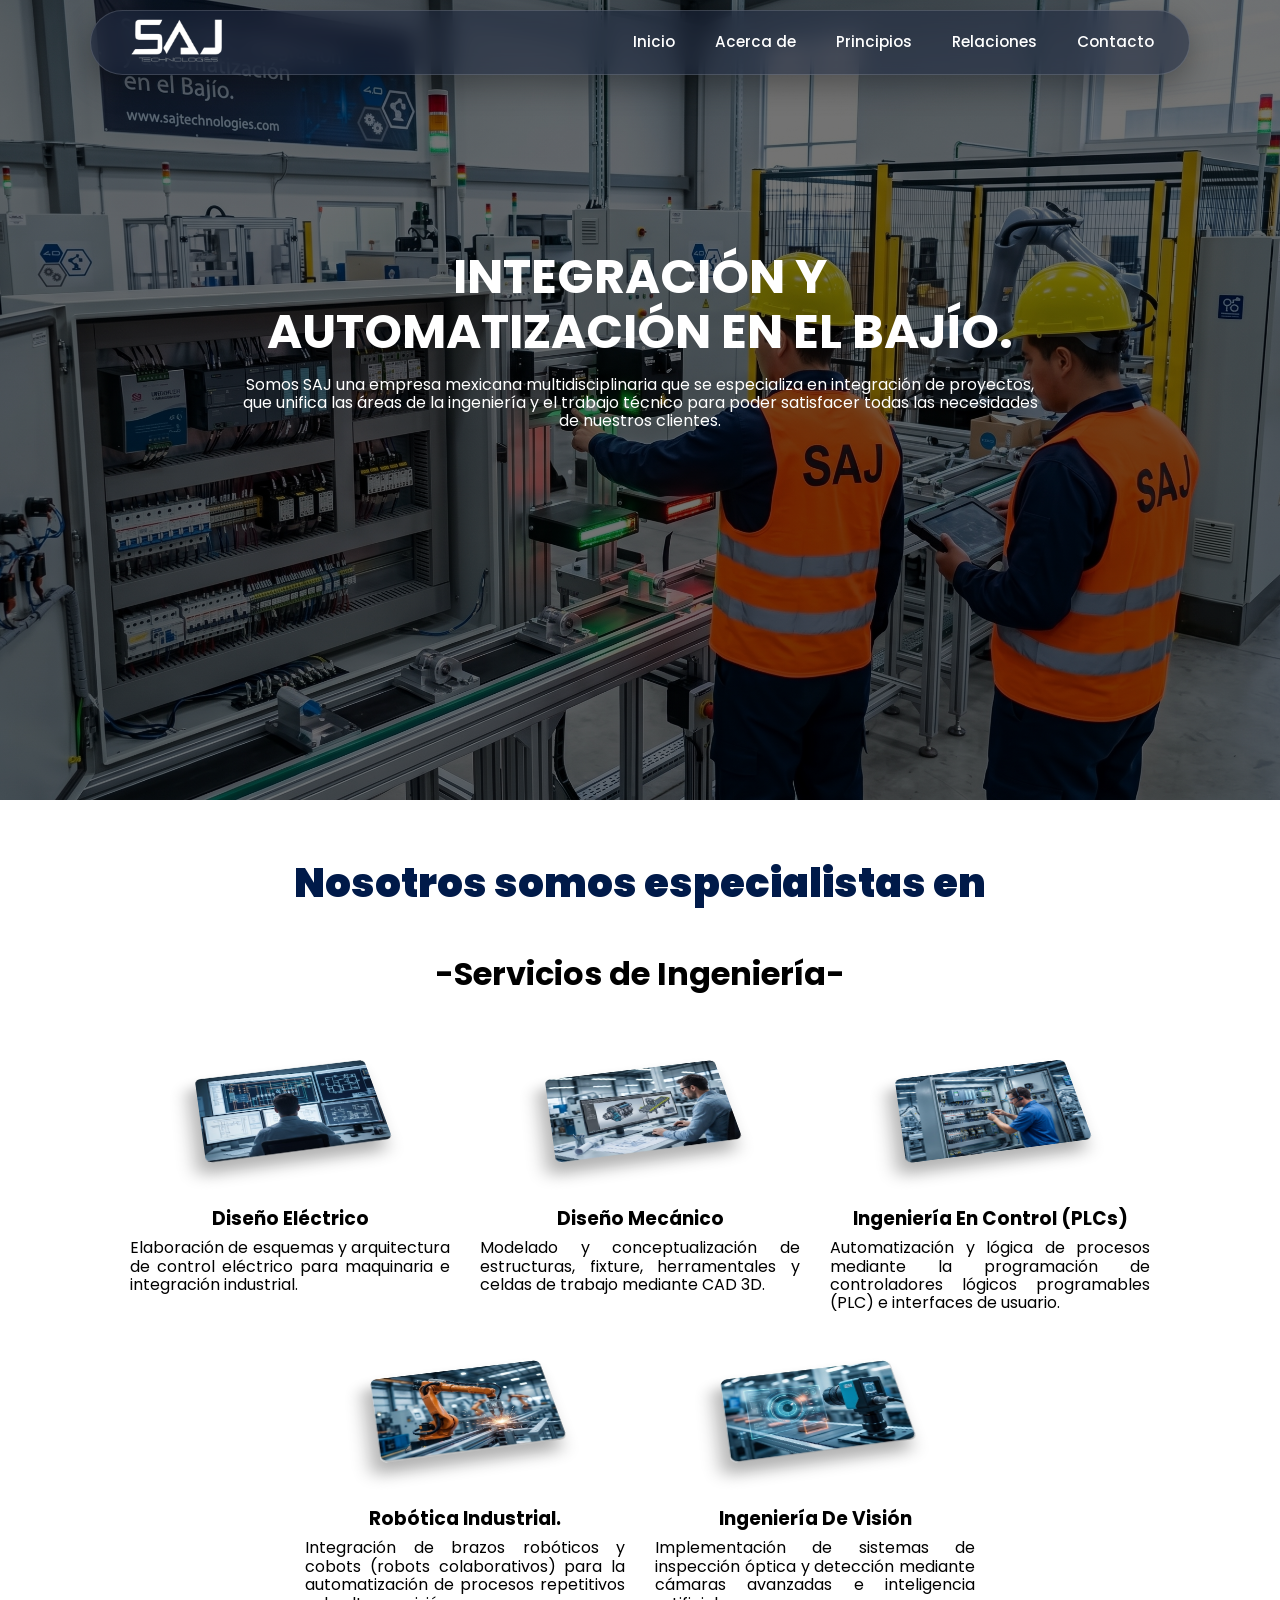
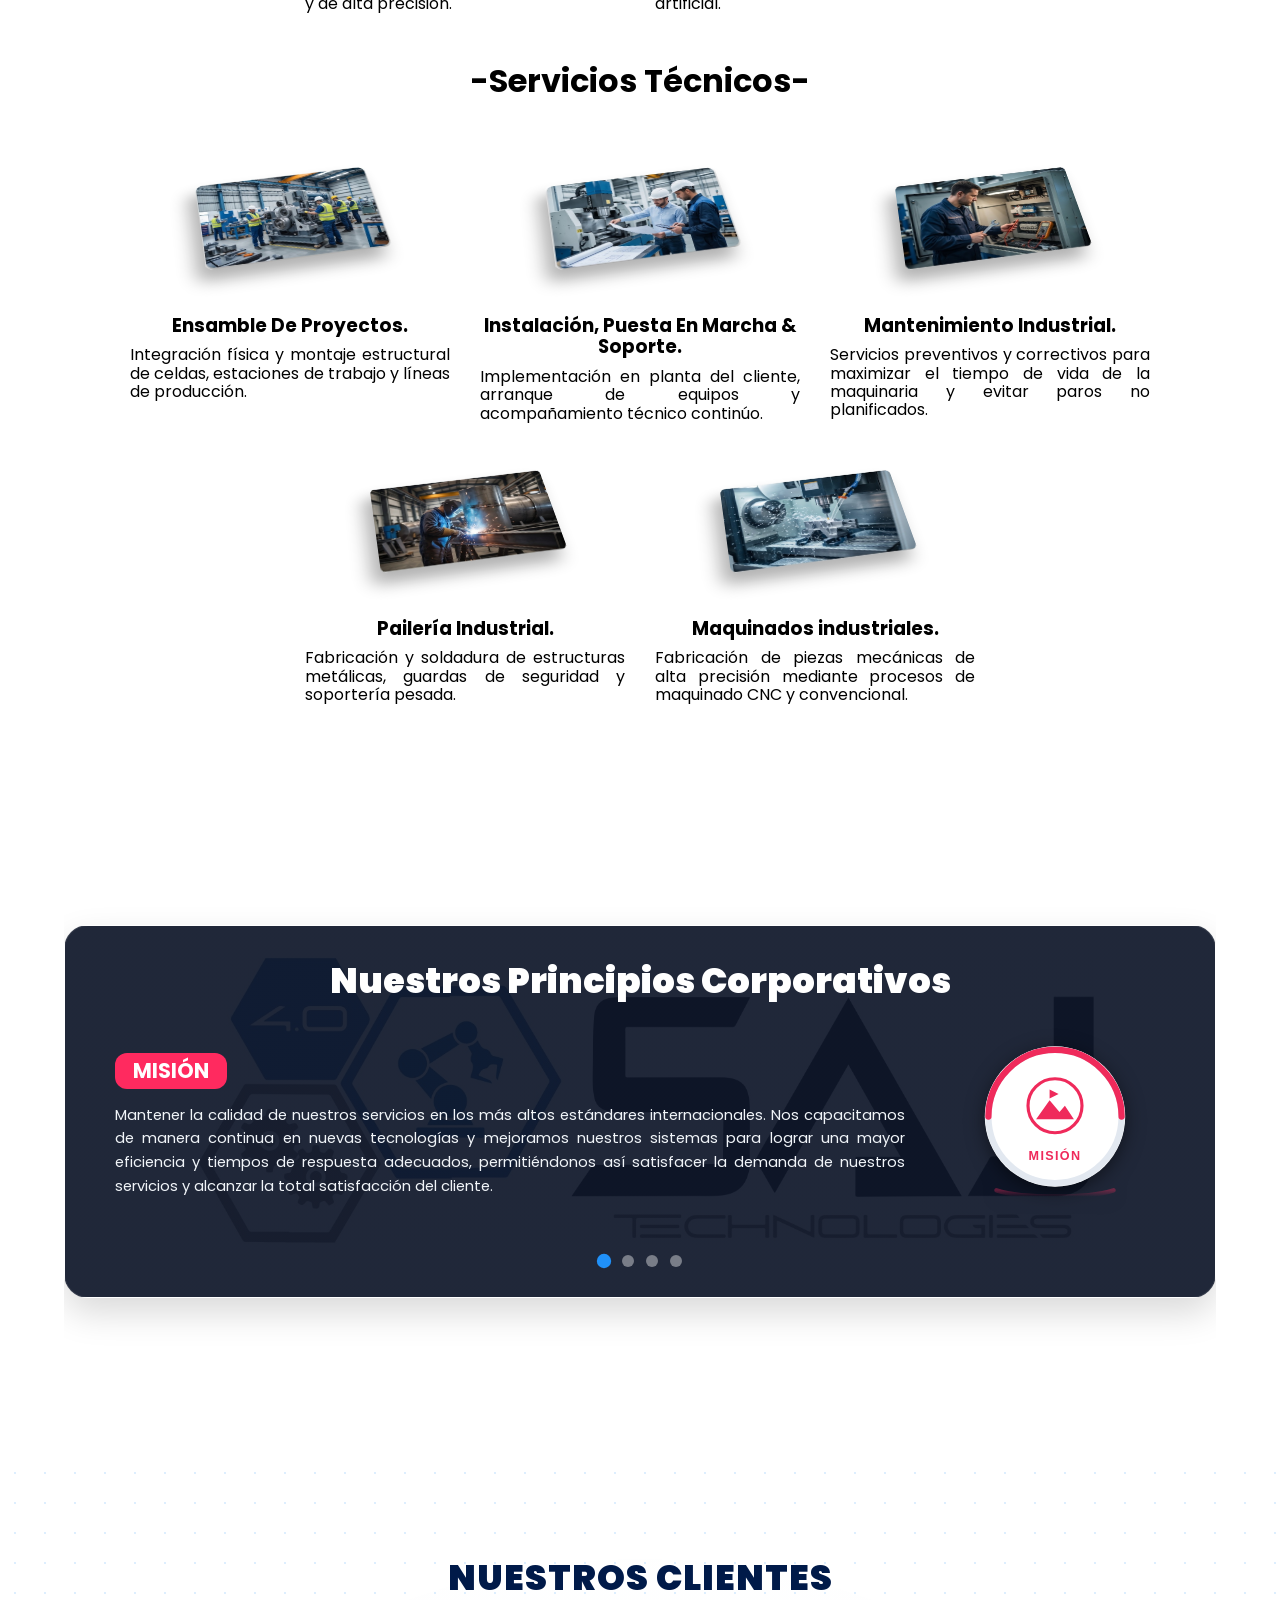
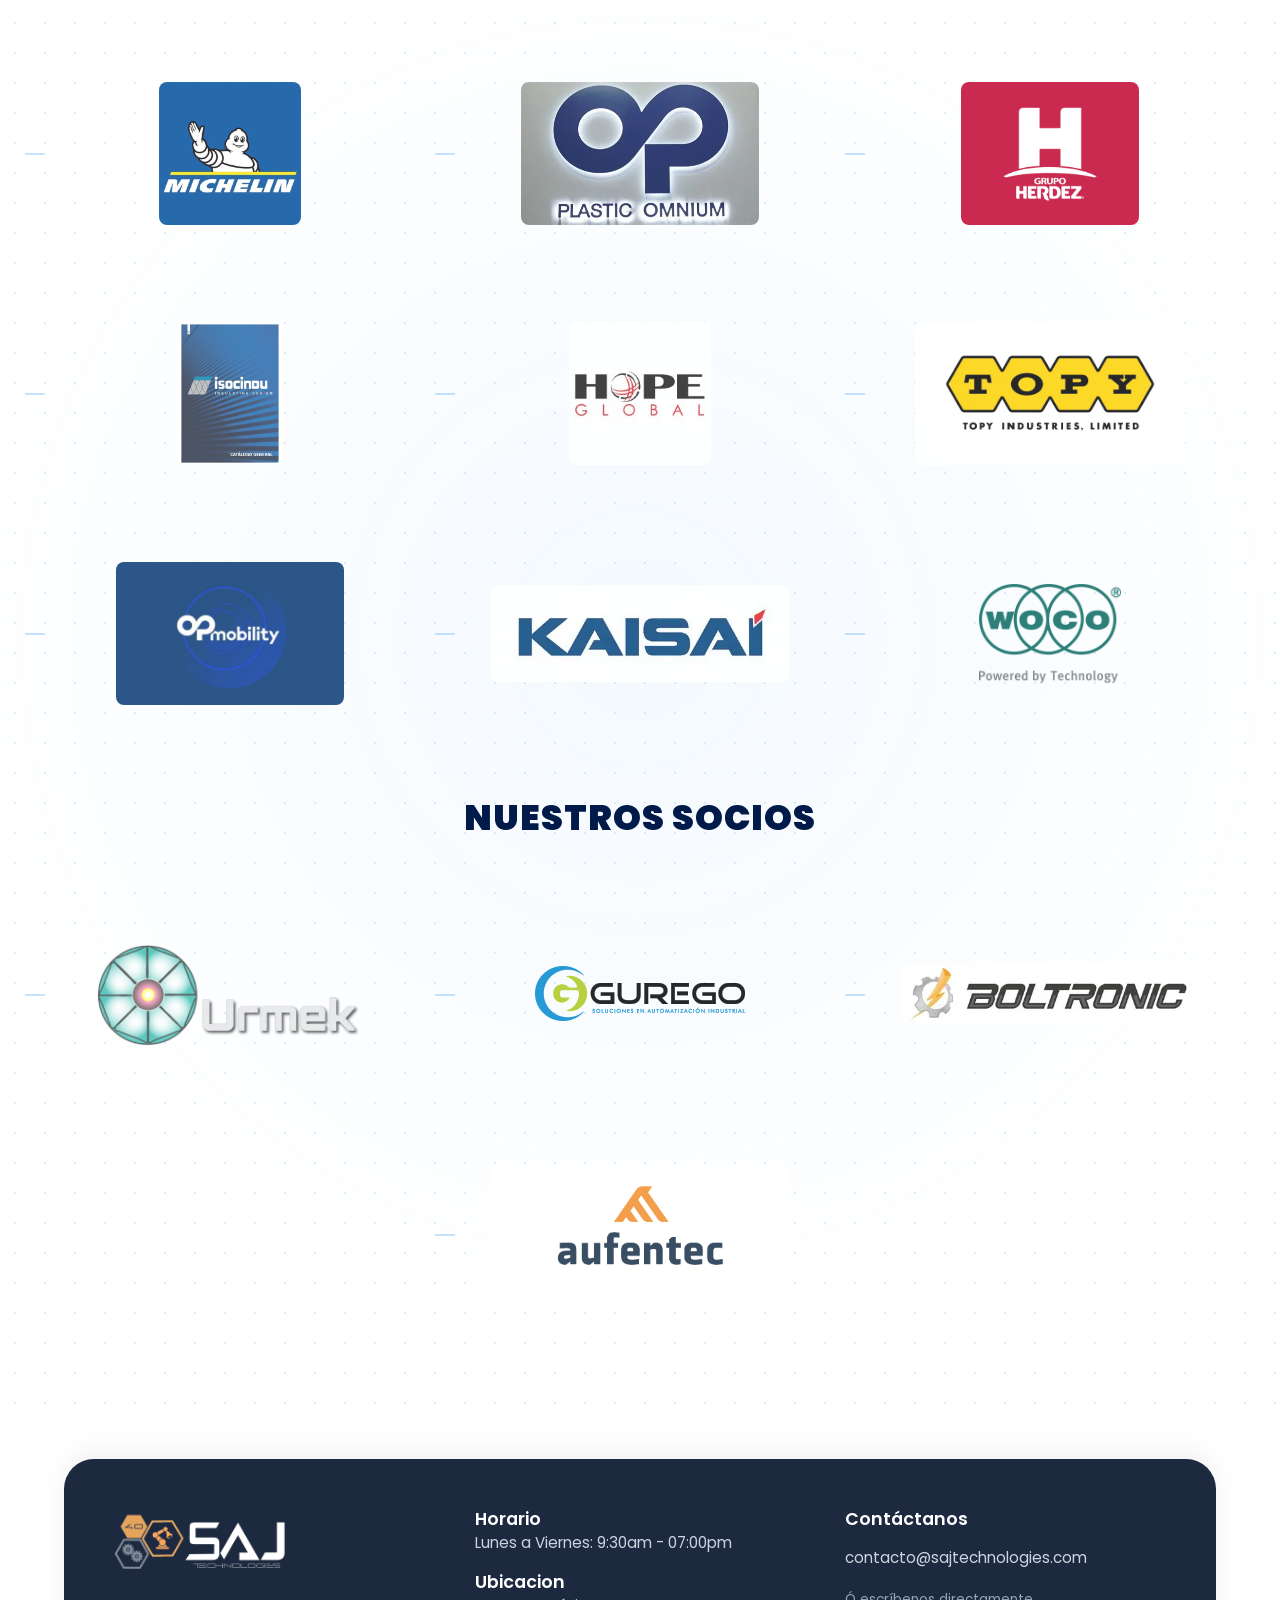
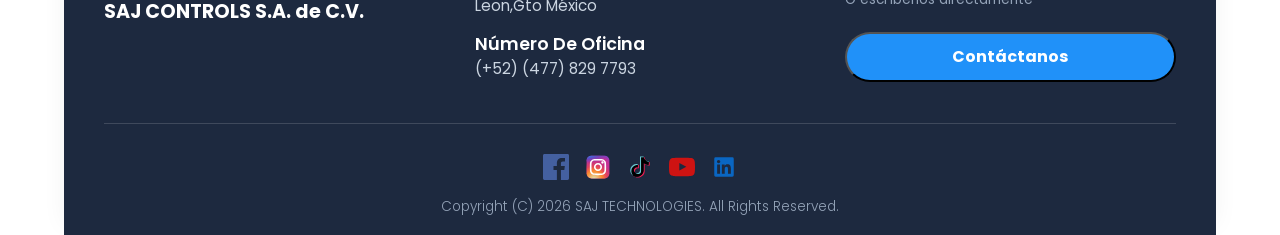
==== index.html @ a42c5384 "page version 1.0 In here is the first version of the new page web" ====
<!DOCTYPE html>
<html lang="en">

<head>
    <!-- Instanciamos el nombre de la pagina y los iconos que apareceran en los navegadores -->
    <meta charset="UTF-8">
    <meta name="viewport" content="width=device-width, initial-scale=1.0">
    <title>SAJ TECHNOLOGIES</title>
    <link rel="icon" href="/IMAGE/favicon.ico" sizes="any">
    <link rel="apple-touch-icon" href="/IMAGE/apple-touch-icon.png">
    <link rel="icon" type="image/png" sizes="192x192" href="/IMAGE/android-chrome-192x192.png">
    <!-- Aqui llamamos a las clases de CSS-->
    <link rel="stylesheet" href="./CSS/normalize.css">
    <link rel="stylesheet" href="./CSS/stilesIndex.css">
    <!--Pondremos el como se vera al  momento de aparecer en la web-->
    <meta  name="theme-color" content="#2091f9">    
    <meta name="title" content="SAJ TECHNOLOGIES">
    <meta name="Somos una empresa mexicana especializada en ingeniería para la integración industrial. Nos enfocamos en diseño, instalación y optimización de sistemas clave, como máquinas de calidad, sistemas de visión, maquinaria de ensamblaje y rastreo en líneas de producción.">
</head>
        
<body>
    <header class="hero" id="principal">
        <!--Aqui pondremos lo que queremos que nos aparezca  en la parte de arriba-->
        <nav class="nav container">
            <div class="nav__logo">
                <img src="./IMAGE/logoSAJ.png" alt="SAJ Technologies" class="nav__logo-img">
            </div>
            <!--Pondremos los links que utilizaremos para movernos en la pagina-->
            <ul class="nav__link nav__link--menu">
                <li class="nav__items">
                    <a href="#principal" class="nav__links">Inicio</a>
                </li>
                <li class="nav__items">
                    <a href="#servicios" class="nav__links">Acerca de</a>
                </li>
                <li class="nav__items">
                    <a href="#Principios" class="nav__links">Principios</a>
                </li>
                <li class="nav__items">
                    <a href="#Relaciones" class="nav__links">Relaciones</a>
                </li>
                <li class="nav__items">
                    <a href="#pie" class="nav__links">Contacto</a>
                </li>
                <!--Pondremos un icon para la parte movil de cerrar-->
                <img src="ICONS/close.svg" alt="cerrar menu" class="nav__close">
            </ul>
            <!--Pondremos un icon para la parte movil para abrir-->
            <div class="nav__menu">
                <img src="ICONS/list.svg" alt="Logo" class="nav__img">
            </div>
        </nav>
        <!-- Lo que tenemos una vez entramos a la pagina -->
        <section class="hero__container container">
            <h1 class="hero__title">Integración y automatización en el Bajío.</h1>
            <p class="hero__paragraph">Somos SAJ una empresa mexicana multidisciplinaria que se especializa en integración de proyectos, que unifica las áreas de la ingeniería y el trabajo técnico para poder satisfacer todas las necesidades de nuestros clientes.</p>
            <!--<a href="#servicios" class="cta">Conocer mas</a>-->
        </section>

    </header>
    
    <main>
        <section class="services container reveal" id="servicios">
            <h2 class="services__title">Nosotros somos especialistas en</h2>

            <h2 class="services__index">-Servicios de Ingeniería-</h2>
            <div class="services__grid">
                <!--Tarjeta numero 1-->
                <article class="services__card" onclick="openServiceModal(1)">
                    <div class="services__img-wrapper">
                        <img src="IMAGE/diseño_electrico.jpg" alt="PLCS" class="services__img">                        
                    </div>
                    <h3 class="services__subtitle">Diseño Eléctrico</h3>
                    <p class="services__paragraph">Elaboración de esquemas y arquitectura de control eléctrico para maquinaria e integración industrial.</p>
                </article>

                <!--Tarjeta numero 2-->
                <article class="services__card" onclick="openServiceModal(2)">
                    <div class="services__img-wrapper">
                        <img src="IMAGE/diseño_mecanico.jpg" alt="PLCS" class="services__img">                        
                    </div>
                    <h3 class="services__subtitle">Diseño Mecánico</h3>
                    <p class="services__paragraph">Modelado y conceptualización de estructuras, fixture, herramentales y celdas de trabajo mediante CAD 3D.</p>
                </article>

                <!--Tarjeta numero 3-->
                <article class="services__card" onclick="openServiceModal(3)">
                    <div class="services__img-wrapper">
                        <img src="IMAGE/plcs.jpg" alt="PLCS" class="services__img">                        
                    </div>
                    <h3 class="services__subtitle">Ingeniería En Control (PLCs)</h3>
                    <p class="services__paragraph">Automatización y lógica de procesos mediante la programación de controladores lógicos programables (PLC) e interfaces de usuario.</p>
                </article>

                <!--Tarjeta numero 4-->
                <article class="services__card" onclick="openServiceModal(4)">
                    <div class="services__img-wrapper">
                        <img src="IMAGE/robotica_industrial.jpg" alt="PLCS" class="services__img">                        
                    </div>
                    <h3 class="services__subtitle">Robótica Industrial.</h3>
                    <p class="services__paragraph">Integración de brazos robóticos y cobots (robots colaborativos) para la automatización de procesos repetitivos y de alta precisión.</p>
                </article>

                <!--Tarjeta numero 5-->
                <article class="services__card" onclick="openServiceModal(5)">
                    <div class="services__img-wrapper">
                        <img src="IMAGE/ingenieria_de_vision.jpg" alt="PLCS" class="services__img">                        
                    </div>
                    <h3 class="services__subtitle">Ingeniería De Visión</h3>
                    <p class="services__paragraph">Implementación de sistemas de inspección óptica y detección mediante cámaras avanzadas e inteligencia artificial.</p>
                </article>
            </div>

            <h2 class="services__index">-Servicios Técnicos-</h2>
            <div class="services__grid">
                <!--Tarjeta numero 6-->
                <article class="services__card" onclick="openServiceModal(6)">
                    <div class="services__img-wrapper">
                        <img src="IMAGE/ensamble_de_proyectos.jpg" alt="PLCS" class="services__img">                        
                    </div>
                    <h3 class="services__subtitle">Ensamble De Proyectos.</h3>
                    <p class="services__paragraph">Integración física y montaje estructural de celdas, estaciones de trabajo y líneas de producción.</p>
                </article>

                <!--Tarjeta numero 7-->
                <article class="services__card" onclick="openServiceModal(7)">
                    <div class="services__img-wrapper">
                        <img src="IMAGE/instalacion.jpg" alt="PLCS" class="services__img">                        
                    </div>
                    <h3 class="services__subtitle">Instalación, Puesta En Marcha & Soporte.</h3>
                    <p class="services__paragraph">Implementación en planta del cliente, arranque de equipos y acompañamiento técnico continúo.</p>
                </article>

                <!--Tarjeta numero 8-->
                <article class="services__card" onclick="openServiceModal(8)">
                    <div class="services__img-wrapper">
                        <img src="IMAGE/mantenimiento.jpg" alt="PLCS" class="services__img">                        
                    </div>
                    <h3 class="services__subtitle">Mantenimiento Industrial.</h3>
                    <p class="services__paragraph">Servicios preventivos y correctivos para maximizar el tiempo de vida de la maquinaria y evitar paros no planificados.</p>
                </article>

                <!--Tarjeta numero 9-->
                <article class="services__card" onclick="openServiceModal(9)">
                    <div class="services__img-wrapper">
                        <img src="IMAGE/paileria.jpg" alt="PLCS" class="services__img">                        
                    </div>
                    <h3 class="services__subtitle">Pailería Industrial.</h3>
                    <p class="services__paragraph">Fabricación y soldadura de estructuras metálicas, guardas de seguridad y soportería pesada.</p>
                </article>

                <!--Tarjeta numero 10-->
                <article class="services__card" onclick="openServiceModal(10)">
                    <div class="services__img-wrapper">
                        <img src="IMAGE/maquinados.jpg" alt="PLCS" class="services__img">                        
                    </div>
                    <h3 class="services__subtitle">Maquinados industriales.</h3>
                    <p class="services__paragraph">Fabricación de piezas mecánicas de alta precisión mediante procesos de maquinado CNC y convencional.</p>
                </article>
            </div>
            <!--
            <div class="services__more">
                <h3 class="services__title">Conoce mas acerca de nuestros proyectos terminados</h3>
                <a href="#", class="services_cta">Conooce mas</a>
            </div>
            -->
        </section> 

        <section class="beggin reveal" id="Principios">
            <div class="container">
                <!-- Ventana visible del carrusel -->
                <div class="beggin__window">
                    <h2 class="beggin__title">Nuestros Principios Corporativos</h2>
                    <!-- Carril que se moverá horizontalmente -->
                    <div class="beggin__track">

                        <!-- Diapositiva 1 -->
                        <article class="beggin__slide">
                            <div class="beggin__content">
                                <span class="beggin__tag beggin__tag--mision">MISIÓN</span>
                                <p class="beggin__paragraph">
                                    Mantener la calidad de nuestros servicios en los más altos estándares internacionales. Nos capacitamos de manera continua en nuevas tecnologías y mejoramos nuestros sistemas para lograr una mayor eficiencia y tiempos de respuesta adecuados, permitiéndonos así satisfacer la demanda de nuestros servicios y alcanzar la total satisfacción del cliente.
                                </p>
                            </div>
                            <div class="beggin__media">
                                <img src="/ICONS/mision.svg" alt="Misión" class="beggin__icon">
                            </div>
                        </article>

                        <!-- Diapositiva 2 -->
                        <article class="beggin__slide">
                            <div class="beggin__content">
                                <span class="beggin__tag beggin__tag--vision">VISIÓN</span>
                                <p class="beggin__paragraph">
                                    <br>
                                        Ser el principal socio de nuestros clientes, colaborando conjuntamente en la conceptualización  de sus proyectos, aportando ideas de valor en pro de buscar la eficiencia, tomando en cuenta los recursos con los que se cuenta a fin de realizar una entrega puntual del proyecto, teniendo como estandarte la calidad y responsabilizándonos de llevar exitosamente la implementación del proyecto.
                                    <br>
                                </p>
                            </div>
                            <div class="beggin__media">
                                <img src="/ICONS/vision.svg" alt="Visión" class="beggin__icon">
                            </div>
                        </article>

                        <!-- Diapositiva 3 -->
                        <article class="beggin__slide">
                            <div class="beggin__content">
                                <span class="beggin__tag beggin__tag--valores">VALORES</span>
                                <p class="beggin__paragraph">
                                    <strong>Honestidad</strong><br>
                                    <strong>Lealtad</strong><br>
                                    <strong>Perseverancia</strong><br>
                                </p>
                            </div>
                            <div class="beggin__media">
                                <img src="/ICONS/valores.svg" alt="Valores" class="beggin__icon">
                            </div>
                        </article>

                        <!-- Diapositiva 4 -->
                        <article class="beggin__slide">
                            <div class="beggin__content">
                                <span class="beggin__tag beggin__tag--mejora">MEJORA CONTINUA</span>
                                <p class="beggin__paragraph">
                                    Presentamos un equipo de trabajo multidisciplinario enfocado en alcanzar la plena satisfacción del cliente.
                                    <strong>·</strong>Documentamos y mejoramos constantemente nuestros procesos.<br>
                                    <strong>·</strong>Implementamos sistemas que aseguran la eficiencia y precisión en nuestras operaciones.<br>
                                    <strong>·</strong>Utilizamos herramientas de gestión de proyectos como mecanismo de retroalimentación para optimizar nuestra labor.<br>
                                </p>
                            </div>
                            <div class="beggin__media">
                                <img src="/ICONS/mejora.svg" alt="Mejora" class="beggin__icon">
                            </div>
                        </article>
                    </div>

                    <!-- Puntos de navegación inferiores -->
                    <div class="beggin__dots">
                        <button class="beggin__dot beggin__dot--active" aria-label="Ir a diapositiva 1"></button>
                        <button class="beggin__dot" aria-label="Ir a diapositiva 2"></button>
                        <button class="beggin__dot" aria-label="Ir a diapositiva 3"></button>
                        <button class="beggin__dot" aria-label="Ir a diapositiva 4"></button>
                    </div>

                </div>
            </div>            
        </section>

        <section class="relation reveal" id="Relaciones">
            <!-- Red de fondo para el efecto de constelación -->
            <div class="relation__bg-grid"></div>

            <h2 class="relation__tittle">Nuestros Clientes</h2>
            <div class="relation__clients">
                <div class="relation__node" data-node="1">
                    <span class="relation__pin"></span>
                    <img src="IMAGE/clientes/micheline.jpg" alt="Michelin" class="relation__img">
                </div>
                <div class="relation__node" data-node="2">
                    <span class="relation__pin"></span>
                    <img src="IMAGE/clientes/plastic_omnium.webp" alt="Plastic Omnium" class="relation__img">
                </div>
                <div class="relation__node" data-node="3">
                    <span class="relation__pin"></span>
                    <img src="IMAGE/clientes/herdez.png" alt="Grupo Herdez" class="relation__img">
                </div>
                <div class="relation__node" data-node="4">
                    <span class="relation__pin"></span>
                    <img src="IMAGE/clientes/isocinou.webp" alt="Isocindu" class="relation__img">
                </div>
                <div class="relation__node" data-node="6">
                    <span class="relation__pin"></span>
                    <img src="IMAGE/clientes/hope.jpeg" alt="hope global" class="relation__img">
                </div>
                <div class="relation__node" data-node="7">
                    <span class="relation__pin"></span>
                    <img src="IMAGE/clientes/topy.jpg" alt="topy" class="relation__img">
                </div>
                <div class="relation__node" data-node="9">
                    <span class="relation__pin"></span>
                    <img src="IMAGE/clientes/op-mobility.webp" alt="grupo op mobility" class="relation__img">
                </div>
                <div class="relation__node" data-node="10">
                    <span class="relation__pin"></span>
                    <img src="IMAGE/clientes/kasai.webp" alt="kasai" class="relation__img">
                </div>
                <div class="relation__node" data-node="11">
                    <span class="relation__pin"></span>
                    <img src="IMAGE/clientes/woco.png" alt="woco" class="relation__img">
                </div>
            </div>

            <h2 class="relation__tittle">Nuestros Socios</h2>
            <div class="relation__partnership">
                <div class="relation__node relation__node--partner" data-node="14">
                    <span class="relation__pin"></span>
                    <img src="IMAGE/asociation/urmek.png"Urmek" class="relation__img">
                </div>
                <div class="relation__node relation__node--partner" data-node="15">
                    <span class="relation__pin"></span>
                    <img src="IMAGE/asociation/gurego.png" alt="Gurego" class="relation__img">
                </div>
                <div class="relation__node relation__node--partner" data-node="16">
                    <span class="relation__pin"></span>
                    <img src="IMAGE/asociation/boltronic.webp" alt="boltronic" class="relation__img">
                </div>
                <div class="relation__node relation__node--partner" data-node="17">
                    <span class="relation__pin"></span>
                    <img src="IMAGE/asociation/aufentec.png" alt="aufentec" class="relation__img">
                </div>
            </div>
        </section>
    </main>

    <footer class="footer" id="pie">
        <div class="footer__card container">
            <section class="footer__container">
                <!-- Columna 1: Nombre de la Empresa -->
                <div class="footer__col">
                    <img src="./IMAGE/logo-saj-T.png" alt="SAJ Technologies" class="nav__logo-img">
                    <h2 class="footer__name">SAJ CONTROLS S.A. de C.V.</h2>
                </div>  

                <!-- Columna 2: Información de Contacto -->
                <div class="footer__col">
                    <div class="footer__info-group">
                        <h3 class="footer__title">Horario</h3>
                        <p class="footer__subtitle">Lunes a Viernes: 9:30am - 07:00pm</p>                
                    </div>      
                    <div class="footer__info-group">
                        <h3 class="footer__title">Ubicacion</h3>
                        <p class="footer__subtitle">Leon,Gto México</p>                
                    </div>    
                    <div class="footer__info-group">               
                        <h3 class="footer__title">Número De Oficina</h3>
                        <p class="footer__subtitle">(+52) (477) 829 7793</p>
                    </div>        
                </div>

                <!-- Columna 3: Botón de Contacto Directo -->
                <div class="footer__col">
                    <h3 class="footer__title">Contáctanos</h3>
                    <p class="footer__subtitle">contacto@sajtechnologies.com</p>
                    
                    <p class="footer__divider">Ó escríbenos directamente</p>
                    <button type="button" class="services_cta" onclick="openContactModal()">Contáctanos</button>
                </div>
            </section> 

            <section class="footer__copy">
                <div class="footer__social">
                    <a href="https://www.facebook.com/profile.php?id=61558043161836" class="footer__icon-link" aria-label="Facebook" target="_blank" rel="noopener noreferrer">
                        <img src="./ICONS/facebook.svg" alt="facebook" class="footer__img">
                    </a>
                    <a href="https://www.instagram.com/saj.technologies?utm_source=qr&stkn=MTd3dXBuNDQ3dDVzNw==" class="footer__icon-link" aria-label="Instagram" target="_blank" rel="noopener noreferrer">
                        <img src="./ICONS/instagram.svg" alt="instagram" class="footer__img">
                    </a>
                    <a href="https://www.tiktok.com/@saj.technologies?_r=1&_t=ZS-99z2scmjDMq" class="footer__icon-link" aria-label="TikTok" target="_blank" rel="noopener noreferrer">
                        <img src="./ICONS/tiktok.svg" alt="tiktok" class="footer__img">
                    </a>
                    <a href="https://www.youtube.com/@SAJTECHNOLOGIES" class="footer__icon-link" aria-label="YouTube" target="_blank" rel="noopener noreferrer">
                        <img src="./ICONS/youtube.svg" alt="youtube" class="footer__img">
                    </a>
                    <a href="https://www.linkedin.com/in/saj-technologies-a21870301" class="footer__icon-link" aria-label="LinkedIn" target="_blank" rel="noopener noreferrer">
                        <img src="./ICONS/linkedin.svg" alt="linkedin" class="footer__img">
                    </a>
                </div>

                <p class="footer__copyright">Copyright (C) 2026 SAJ TECHNOLOGIES. All Rights Reserved.</p>
            </section>
        </div>
    </footer>

    <!-- MODAL DINÁMICO DE SERVICIOS -->
    <div class="service-modal" id="serviceModal">
        <div class="service-modal__backdrop" onclick="closeServiceModal()"></div>
        
        <div class="service-modal__container">
            <button class="service-modal__close" onclick="closeServiceModal()">✕</button>
            
            <div class="service-modal__content">
                <span class="service-modal__tag" id="modalCategory">ÁREA ESPECIALIZADA</span>
                <h2 class="service-modal__title" id="modalTitle">Nombre del Servicio</h2>
                
                <div class="service-modal__grid" id="modalGrid">
                    <!-- Columna Izquierda: Descripción Fija -->
                    <div class="service-modal__info">
                        <h3>¿Qué es?</h3>
                        <p id="modalDescription">Cargando información...</p>
                        
                        <h3>¿Qué hacemos en SAJ?</h3>
                        <p id="modalScope">Cargando alcance...</p>
                    </div>
                    
                    <!-- Columna Derecha: Galería con imágenes grandes -->
                    <div class="service-modal__media" id="modalMedia">
                        <h3>Fotos Relacionadas</h3>
                        <div class="service-modal__gallery" id="modalGallery">
                            <!-- Imágenes cargadas dinámicamente -->
                        </div>
                    </div>
                </div>
            </div>
        </div>
    </div>

    <!-- MODAL DINÁMICO DE CONTACTO -->
    <div class="contact-modal" id="contactModal">
        <div class="contact-modal__backdrop" onclick="closeContactModal()"></div>
        
        <div class="contact-modal__container">
            <button class="contact-modal__close" onclick="closeContactModal()">✕</button>
            
            <div class="contact-modal__content">
                <span class="contact-modal__tag">ATENCIÓN POR CORREO</span>
                <h2 class="contact-modal__title">Ponte en contacto con SAJ</h2>
                
                <div class="contact-modal__grid">
                    <!-- Columna Izquierda: Datos de atención -->
                    <div class="contact-modal__info">
                        <h3>Atención Directa</h3>
                        <p>Cuéntanos sobre tus requerimientos de ingeniería, automatización o mantenimiento industrial. Nuestro equipo te responderá a la brevedad.</p>
                        
                        <div class="contact-modal__details">
                            <div class="contact-modal__item">
                                <strong>Correo Oficial:</strong>
                                <p>contacto@sajtechnologies.com</p>
                            </div>
                            <div class="contact-modal__item">
                                <strong>Teléfono de Oficina:</strong>
                                <p>(+52) (477) 829 7793</p>
                            </div>
                        </div>
                    </div>
                    
                    <!-- Columna Derecha: Formulario Web3Forms -->
                    <div class="contact-modal__form-wrapper">
                        <form id="contactForm" class="contact-modal__form">
                            <!-- Clave pública de Web3Forms -->
                            <input type="hidden" name="access_key" value="82830a65-3637-4b59-805d-ada1cfc5cceb">
                            
                            <div class="contact-modal__field">
                                <label for="contactName">Su nombre*</label>
                                <input type="text" id="contactName" name="name" placeholder="Tu nombre o empresa" required class="contact-modal__input">
                            </div>
                            
                            <div class="contact-modal__field">
                                <label for="contactEmail">Su dirección de correo electrónico*</label>
                                <input type="email" id="contactEmail" name="email" placeholder="correo@ejemplo.com" required class="contact-modal__input">
                            </div>
                            
                            <div class="contact-modal__field">
                                <label for="contactSubject">Subject*</label>
                                <input type="text" id="contactSubject" name="subject" placeholder="Asunto o tipo de proyecto" required class="contact-modal__input">
                            </div>
                            
                            <div class="contact-modal__field">
                                <label for="contactMessage">Message*</label>
                                <textarea id="contactMessage" name="message" rows="4" placeholder="Escribe tu mensaje aquí..." required class="contact-modal__input contact-modal__textarea"></textarea>
                            </div>
                            
                            <button type="submit" class="contact-modal__submit" id="contactSubmitBtn">ENVIAR MENSAJE</button>
                            <div id="contactStatus" class="contact-modal__status"></div>
                        </form>
                    </div>
                </div>
            </div>
        </div>
    </div>

    <script src="./JS/menu.js"></script>
    <script src="./JS/principles.js"></script>
    <script src="./JS/scroll.js"></script>
    <script src="./JS/network.js"></script>
    <script src="./JS/servicesModal.js"></script>
    <script src="./JS/contactModal.js"></script>
    <script src="./JS/tilt.js"></script>
</body>

</html>
---- CSS/stilesIndex.css ----
@import url('https://fonts.googleapis.com/css2?family=Poppins:wght@300;400;600;700&display=swap');

:root{
    --padding-container: 100px 0;
    --color-title: #001A49;
}

/* Desplazamiento suave y compensación del menú flotante */
html {
    scroll-behavior: smooth;
    scroll-padding-top: 100px; /* Compensación para que la cápsula flotante no tape los títulos */
}

body{
    font-family: "Poppins", sans-serif;    
}

.container{
    width: 90%;
    max-width: 1200px;
    margin: 0 auto;
    overflow: hidden;
    padding: var(--padding-container);
}

.hero{
    width: 100%;
    height: 100vh;
    min-height: 600px;
    max-height: 800px;
    position: relative;
    display: flex;
    grid-template-rows: 100px 1fr;
    color: #fff;
}

.hero::before {
    content: "";
    position: absolute;
    top: 0;
    left: 0;
    width: 100%;
    height: 100%;
    background-image: linear-gradient(180deg, #0000008c 0%, #0000008c 100%), url(../IMAGE/integration.jpeg);
    background-size: cover;
    background-position: center center; /* 👈 Centra al técnico y al gabinete en pantallas chicas */
    z-index: -1;
}

/* NAV CENTRADO SIN TRANSFORM (Arregla el bug del menú desplegable) */
.nav {
    --padding-container: 0;
    height: 65px;
    display: flex;
    align-items: center;
    padding: 0 35px;

    position: fixed;
    top: 10px;
    left: 0;
    right: 0;
    margin: 0 auto; /* 👈 Centra la cápsula sin usar transform */
    width: 90%;
    max-width: 1100px;
    z-index: 1000;

    background-color: rgba(29, 41, 63, 0.555);
    backdrop-filter: blur(10px);
    -webkit-backdrop-filter: blur(10px);
    border-radius: 40px;
    border: 1px solid rgba(255, 255, 255, 0.15);
    box-shadow: 0 10px 30px rgba(0, 0, 0, 0.3);

    transition: transform 0.4s ease, opacity 0.4s ease;
}

.nav__logo-img {
    height: 70px;    /* Altura proporcional para la cápsula */
    width: max-content;
    filter: invert(1);                  /* Invierte el negro a blanco */
}

.nav__link{
    margin-left: auto;
    padding: 0;
    display: flex;
    grid-auto-flow: column;
    grid-auto-columns: max-content;
    align-items: center;
    gap: 2.5em;
}

.nav__items{
    list-style: none;
    transition: transform 0.3s ease;
}

.nav__items:hover {
    transform: translateY(-4px); /* Eleva levemente el icono al pasar el mouse */
}

.nav__links {
    color: #ffffff;
    text-decoration: none;
    font-size: 0.95rem;
    font-weight: 500;
    transition: color 0.3s ease;
    line-height: 1;
}

.nav__links:hover {
    color: #2091f9;                        /* Resalta en azul claro al pasar el mouse */
}

.nav__menu{
    margin-left: auto;
    cursor: pointer;
    display: none;
}

.nav__img{
    display: block;
    width: 25px; 
    height: auto;
    filter: brightness(0) invert(1);
}

.nav__close{
    display: none; 
    width: 30px;   
    height: auto;
    cursor: pointer;
    filter: brightness(0) invert(1);
}

.nav--hidden {
    transform: translateY(-120px) !important; /* 👈 Solo se mueve hacia arriba al ocultar */
    opacity: 0;
    pointer-events: none;
}

/* HERO CONTAINER */

.hero__container{
    max-width: 800px;
    --padding-container:0;
    display: grid;
    grid-auto-rows: max-content;
    align-content: center;
    gap: 1em;
    padding-bottom: 100px;
    text-align: center;
    margin-top: 0px;
}

.hero__title{
    font-size: 3rem;
    text-transform: uppercase;
}

.hero__paragraph{
    margin-bottom: 20px;
}

.cta{
    display: inline-block;
    background-color: #4ba0f0e3;
    justify-self: center;
    color: #fff;
    text-decoration: none;
    padding: 13px 30px;
    border-radius: 32px;    
}


/* ================= ANIMACIÓN AL HACER SCROLL ================= */

/* Estado inicial: alejado (escalado a 85%) y desplazado hacia abajo */
.reveal {
    opacity: 0;
    transform: scale(0.85) translateY(40px);
    transition: opacity 0.8s cubic-bezier(0.16, 1, 0.3, 1), 
                transform 0.8s cubic-bezier(0.16, 1, 0.3, 1);
    will-change: opacity, transform;
}

/* Estado activo: se expande a su tamaño normal (100%) y sube a su posición */
.reveal.active {
    opacity: 1;
    transform: scale(1) translateY(0);
}


/* ================= SERVICIES =================  */

.services {
    text-align: center;
    padding: 60px 0;
}


.services__title{
    color: var(--color-title);
    font-size: 2.5rem;
    font-weight: 900;
    margin-bottom: 50px;
}

.services__index{
    margin-top: 50px;
    font-size: 2rem;
}

.services__subtitle{
    margin-top: 10px;
}

.services__paragraph{
    margin-top: 10px;
    text-align: justify;
}

.services__grid {
    margin-top: 50px;
    display: flex;
    flex-wrap: wrap;
    justify-content: center;
    gap: 30px;
}

.services__card {
    display: flex;
    flex-direction: column;
    align-items: center;
    flex: 1 1 280px;  /* Ajusta el ancho base */
    max-width: 320px; /* Evita que se estiren demasiado */
}

/* Envoltorio con habilitación de profundidad 3D */
.services__img-wrapper {
    position: relative;
    width: 200px;
    height: 130px;
    margin-bottom: 25px;
    display: flex;
    justify-content: center;
    align-items: center;
    perspective: 800px; /* Crea el espacio en 3D */
}

/* Estado inicial: Imagen acostada en 3D */
.services__img {
    cursor: pointer;
    width: 100%;
    height: 100%;
    object-fit: cover;
    border-radius: 8px;
    /* rotateX inclina la imagen hacia atrás y rotateZ le da un ligero ángulo lateral */
    transform: rotateX(45deg) rotateZ(-10deg) scale(0.9);
    transition: transform 0.5s cubic-bezier(0.25, 1, 0.5, 1), box-shadow 0.5s ease;
    box-shadow: -10px 15px 20px rgba(0, 0, 0, 0.3);
}

/* Estado Hover: La imagen se levanta, se pone recta de frente y se agranda */
.services__card:hover .services__img {
    transform: rotateX(0deg) rotateZ(0deg) scale(1.12);
    box-shadow: 0px 15px 25px rgba(0, 0, 0, 0.3);
    z-index: 10;
}

.services__more {
    margin-top: 80px;
    text-align: center;
}

.services_cta {
    display: inline-block;
    background-color: #2091f9; /* Azul de acento inicial */
    color: #ffffff;
    font-weight: 700;
    text-decoration: none;
    padding: 14px 34px;
    border-radius: 32px;
    
    /* Aceleración por hardware */
    will-change: transform, background-color;
    transform: translate3d(0, 0, 0);
    transition: transform 0.25s cubic-bezier(0.16, 1, 0.3, 1),
                background-color 0.25s ease,
                box-shadow 0.25s ease;
    cursor: pointer;
}

/* EFECTO HOVER: Azul más oscuro + Elevación + Sombra */
.services_cta:hover {
    background-color: #1263c2; /* Azul más oscuro e institucional */
    transform: translate3d(0, -4px, 0) scale(1.05); /* Se agranda y eleva suavemente */
    box-shadow: 0 10px 25px rgba(32, 145, 249, 0.35); /* Resplandor azul */
}

/* EFECTO PRESIONADO (Click) */
.services_cta:active {
    transform: translate3d(0, -1px, 0) scale(0.98); /* Feedback visual al dar clic */
}
/* ================= BANNER / CARRUSEL PRINCIPIOS ================= */

.beggin {
    position: relative;
    padding: 60px 0;
    text-align: center;
    background-color: #ffffff;
}

/* Ajuste de fondo para que el logo SAJ no se deforme ni se vea gigante */
.beggin__window {
    width: 100%;
    overflow: hidden;
    border-radius: 24px;
    background-image: linear-gradient(180deg, rgba(15, 23, 42, 0.93) 0%, rgba(15, 23, 42, 0.93) 100%), url(../IMAGE/logo-saj-.jpg);
    background-size: contain;           /* Evita que el logo se deforme de fondo */
    background-position: center;
    background-repeat: no-repeat;
    box-shadow: 0 15px 35px rgba(0, 0, 0, 0.15);
    border: 1px solid rgba(255, 255, 255, 0.1);
    padding: 35px 0 25px 0;
}

/* 2. Título separado del techo del contenedor */
.beggin__title {
    color: #ffffff;
    font-size: 2.2rem;
    font-weight: 900;
    margin-bottom: 10px;
    padding: 0 20px;
}

.beggin__track {
    display: flex;
    width: 100%;
    transition: transform 0.6s ease-in-out;
    will-change: transform;
}

/* 3. Ajustamos el padding de las diapositivas para no sumar espacio excesivo */
.beggin__slide {
    min-width: 100%;
    box-sizing: border-box;
    padding: 20px 50px;                 /* Reducimos relleno vertical, conservando lados */
    display: flex;
    align-items: center;
    justify-content: space-between;
    gap: 40px;
    text-align: left;
}

.beggin__content {
    flex: 1;
}

.beggin__tag {
    display: inline-block;
    color: #ffffff;                  
    font-size: 1.3rem;               
    font-weight: 700;
    padding: 6px 18px;
    border-radius: 12px;
    margin-bottom: 15px;
}

.beggin__paragraph {
    font-size: 0.92rem;
    color: #f1f5f9;
    line-height: 1.6;
    text-align: justify;
}

.beggin__paragraph strong {
    color: #ffffff;
}

.beggin__media {
    flex: 0 0 220px;
    display: flex;
    justify-content: center;
    align-items: center;
}

.beggin__icon {
    width: 100%;
    max-width: 180px;
    height: auto;
    filter: drop-shadow(0px 4px 10px rgba(0, 0, 0, 0.4));
}

/* 4. Puntos despegados del piso del contenedor */
.beggin__dots {
    display: flex;
    justify-content: center;
    gap: 12px;
    margin-top: 15px;
    margin-bottom: 5px;                 /* Otorga espacio limpio antes del borde inferior */
}

.beggin__dot {
    width: 12px;
    height: 12px;
    border-radius: 50%;
    background-color: rgba(255, 255, 255, 0.4);
    border: none;
    cursor: pointer;
    transition: background-color 0.3s, transform 0.3s;
}

.beggin__dot--active {
    background-color: #2091f9;
    transform: scale(1.2);
}

.beggin__tag--mision { background-color: #ff2a5f; }
.beggin__tag--vision { background-color: #2091f9; }
.beggin__tag--valores { background-color: #00b894; }
.beggin__tag--mejora { background-color: #ff9f43; }

/* ================= FOOTER ================= */

.footer {
    background-color: #ffffff;             /* Fondo externo claro */
    padding-top: 40px;
}

/* Tarjeta contenedora con bordes redondeados estilo Keyence */
.footer__card {
    background-color: #1d293f;            /* Color azul institucional */
    color: #ffffff;
    border-radius: 30px 30px 0 0;          /* Redondeado en las esquinas superiores */
    padding: 50px 40px 20px 40px;
    box-shadow: 0 -10px 25px rgba(0, 0, 0, 0.05);
}

.footer__container {
    display: grid;
    grid-template-columns: repeat(auto-fit, minmax(250px, 1fr));
    gap: 40px;
    align-items: start;
    border-bottom: 1px solid rgba(255, 255, 255, 0.15);
    padding-bottom: 40px;
}

.footer__name {
    font-size: 1.2rem;
    font-weight: 700;
    line-height: 1.4;
}

.footer__col {
    display: flex;
    flex-direction: column;
    gap: 20px;
}

.footer__info-group {
    display: flex;
    flex-direction: column;
    gap: 5px;
}

.footer__title {
    font-size: 1.1rem;
    font-weight: 600;
    color: #ffffff;
}

.footer__subtitle {
    font-size: 0.95rem;
    color: #cbd5e1;
}

.footer__divider {
    font-size: 0.85rem;
    color: #94a3b8;
    margin: 5px 0;
}

/* Formulario */
.footer__form {
    gap: 10px;
}

.footer__inputs {
    display: flex;
    gap: 10px;
    flex-wrap: wrap;
}

.footer__input {
    background-color: #ffffff;
    height: 45px;
    padding: 0 15px;
    border-radius: 8px;
    font-size: 0.9rem;
    outline: none;
    border: none;
    color: #333333;
    flex: 1;
    min-width: 200px;
}

.footer__submit {
    height: 45px;
    padding: 0 20px;
    background-color: #2091f9;
    border: none;
    font-size: 0.9rem;
    font-weight: 600;
    color: #ffffff;
    border-radius: 8px;
    cursor: pointer;
    transition: background-color 0.3s ease;
}

.footer__submit:hover {
    background-color: #1872c4;
}

/* Redes Sociales y Copyright */
.footer__copy {
    padding-top: 30px;
    text-align: center;
    display: flex;
    flex-direction: column;
    align-items: center;
    gap: 15px;
}

.footer__social {
    display: flex;
    justify-content: center;
    gap: 16px;
}

.footer__icon-link {
    display: inline-block;
    transition: transform 0.3s ease;
}

.footer__icon-link:hover {
    transform: translateY(-3px);
}

.footer__img {
    width: 26px;
    height: 26px;
}

.footer__copyright {
    font-weight: 300;
    font-size: 0.85rem;
    color: #94a3b8;
}

/* ================= SECCIÓN CONSTELACIÓN (ULTRA FLUIDO / ULTRA LIGHT) ================= */

.relation {
    position: relative;
    padding: 60px 0;
    text-align: center;
    background: radial-gradient(circle at center, rgba(32, 145, 249, 0.05) 0%, transparent 70%);
    overflow: hidden;
}

/* Fondo de red liviano */
.relation__bg-grid {
    position: absolute;
    top: 0;
    left: 0;
    width: 100%;
    height: 100%;
    background-image: radial-gradient(rgba(32, 145, 249, 0.15) 1px, transparent 1px);
    background-size: 30px 30px;
    pointer-events: none;
    z-index: 0;
}

.relation__tittle {
    position: relative;
    z-index: 1;
    color: var(--color-title);
    font-size: 2.2rem;
    font-weight: 900;
    margin: 40px 0 30px 0;
    text-transform: uppercase;
    letter-spacing: 1px;
}

/* Contenedores Flex (Garantiza exactamente 3 por fila en pantallas grandes) */
.relation__clients,
.relation__partnership {
    position: relative;
    z-index: 1;
    display: flex;
    flex-wrap: wrap;
    justify-content: center;
    align-items: center;
    gap: 30px 40px;
    max-width: 1260px; /* 3 tarjetas de 380px + gaps = cabe perfecto en 3 columnas */
    margin: 0 auto;
    padding: 20px 0;
}

/* Ocultamos los puntos de la esquina (eliminados para liberar carga de renderizado) */
.relation__pin {
    display: none;
}

/* Tarjeta / Nodo Individual (Forzado en GPU 3D) */
.relation__node {
    position: relative;
    width: 370px;  
    height: 210px; 
    background: transparent; 
    border: none;            
    box-shadow: none;       
    display: flex;
    justify-content: center;
    align-items: center;
    padding: 10px;    
    transform: translate3d(0, 0, 0);
    backface-visibility: hidden;
    transition: transform 0.2s ease-out;    
}

/* Línea conectora horizontal sutil */
.relation__node::before {
    content: '';
    position: absolute;
    top: 50%;
    left: -20px;
    width: 20px;
    height: 2px;
    background: rgba(32, 145, 249, 0.25);
    transition: background-color 0.2s ease;
}

/* Imagen del logo */
.relation__img {
    max-width: 85%;
    max-height: 75%;
    object-fit: contain;
    mix-blend-mode: multiply;
    border-radius: 8px;
    opacity: 0.85;
    pointer-events: none; /* Deshabilita detección del mouse sobre la foto para evitar tirones */
    transform: translate3d(0, 0, 0);
    transition: opacity 0.2s ease, transform 0.2s ease;
}

/* HOVER FLUIDO */

.relation__node:hover {
    transform: translate3d(0, -6px, 0); /* Animación pura en GPU */
    z-index: 5;
}

.relation__node:hover .relation__img {
    opacity: 1;
    transform: translate3d(0, 0, 0) scale(1.03);
}

.relation__node:hover::before {
    background-color: #2091f9;
}

/* Nodos Activos en Cadena (JS) */
.relation__node.node-connected::before {
    background-color: #00b894;
}


/* ================= MODAL BOTTOM SHEET (OPTIMIZADO Y FLUIDO) ================= */

.service-modal {
    position: fixed;
    top: 0;
    left: 0;
    width: 100vw;
    height: 100vh;
    z-index: 3000;
    display: flex;
    justify-content: center;
    align-items: flex-end;
    opacity: 0;
    pointer-events: none;
    transition: opacity 0.2s ease;
}

.service-modal.active {
    opacity: 1;
    pointer-events: all;
}

/* Sombreado de fondo oscuro */
.service-modal__backdrop {
    position: absolute;
    top: 0;
    left: 0;
    width: 100%;
    height: 100%;
    background: rgba(10, 15, 25, 0.82);
}

/* Contenedor Principal Blanco */
.service-modal__container {
    position: relative;
    z-index: 2;
    width: 95%;
    max-width: 1200px;
    max-height: 85vh;
    background: #ffffff;
    border-radius: 28px 28px 0 0;
    padding: 40px;
    overflow-y: auto;
    border-top: 1px solid rgba(255, 255, 255, 0.2);
    box-shadow: 0 -4px 20px rgba(0, 0, 0, 0.15);
    
    /* Aceleración por Hardware */
    contain: content;
    will-change: transform;
    transform: translate3d(0, 100%, 0);
    transition: transform 0.25s cubic-bezier(0, 0, 0.2, 1);
}

.service-modal.active .service-modal__container {
    transform: translate3d(0, 0, 0);
}

.service-modal__close {
    position: absolute;
    top: 20px;
    right: 20px;
    width: 38px;
    height: 38px;
    border-radius: 50%;
    background: #f1f5f9;
    border: none;
    font-size: 1.1rem;
    cursor: pointer;
    transition: background-color 0.2s ease, color 0.2s ease;
}

.service-modal__close:hover {
    background: #ff2a5f;
    color: #ffffff;
}

.service-modal__tag {
    display: inline-block;
    color: #2091f9;
    font-size: 0.85rem;
    font-weight: 700;
    letter-spacing: 1px;
    margin-bottom: 5px;
}

.service-modal__title {
    color: var(--color-title);
    font-size: 2rem;
    font-weight: 900;
    margin-bottom: 25px;
}

/* Estructura Grid de 2 Columnas */
.service-modal__grid {
    display: grid;
    grid-template-columns: 1fr 1fr;
    gap: 40px;
    align-items: start;
}

/* Modo 1 Columna (Para servicios que solo llevan texto) */
.service-modal__grid.no-gallery {
    grid-template-columns: 1fr;
    max-width: 850px;
}

/* Mantiene el texto de la izquierda fijo mientras bajas a ver fotos */
.service-modal__info {
    position: sticky;
    top: 0;
    align-self: start;
}

.service-modal__info h3,
.service-modal__media h3 {
    color: var(--color-title);
    font-size: 1.1rem;
    font-weight: 800;
    margin: 15px 0 10px 0;
}

.service-modal__info p {
    color: #475569;
    font-size: 0.95rem;
    line-height: 1.7;
    text-align: justify;
}

/* Galería Vertical de Fotos Grandes */
.service-modal__gallery {
    display: flex;
    flex-direction: column;
    gap: 20px;
    margin-top: 10px;
}

.service-modal__gallery img {
    width: 100%;
    height: 260px;
    object-fit: cover;
    border-radius: 14px;
    border: 2px solid rgba(32, 145, 249, 0.4);
    box-shadow: 0 6px 18px rgba(0, 0, 0, 0.06);
    will-change: transform;
    transform-style: preserve-3d;
    transition: transform 0.10s ease-out, border-color 0.5s ease;
}

.service-modal__gallery img:hover {
    transform: scale(1.02);
    border-color: #2091f9;
}

/* ================= MODAL DE CONTACTO (SUBE HASTA EL TOPE) ================= */

.contact-modal {
    position: fixed;
    top: 0;
    left: 0;
    width: 100vw;
    height: 100vh;
    z-index: 4000;
    display: flex;
    justify-content: center;
    align-items: flex-end;
    opacity: 0;
    pointer-events: none;
    transition: opacity 0.25s ease;
}

.contact-modal.active {
    opacity: 1;
    pointer-events: all;
}

.contact-modal__backdrop {
    position: absolute;
    top: 0;
    left: 0;
    width: 100%;
    height: 100%;
    background: rgba(10, 15, 25, 0.82);
}

.contact-modal__container {
    position: relative;
    z-index: 2;
    width: 95%;
    max-width: 1100px;
    height: 92vh; /* 👈 Sube casi hasta el tope superior de la pantalla */
    background: #ffffff;
    border-radius: 28px 28px 0 0;
    padding: 40px;
    overflow-y: auto;
    border-top: 1px solid rgba(255, 255, 255, 0.2);
    box-shadow: 0 -4px 20px rgba(0, 0, 0, 0.15);
    
    contain: content;
    will-change: transform;
    transform: translate3d(0, 100%, 0);
    transition: transform 0.3s cubic-bezier(0, 0, 0.2, 1);
}

.contact-modal.active .contact-modal__container {
    transform: translate3d(0, 0, 0);
}

.contact-modal__close {
    position: absolute;
    top: 20px;
    right: 20px;
    width: 38px;
    height: 38px;
    border-radius: 50%;
    background: #f1f5f9;
    border: none;
    font-size: 1.1rem;
    cursor: pointer;
    transition: background-color 0.2s ease, color 0.2s ease;
}

.contact-modal__close:hover {
    background: #ff2a5f;
    color: #ffffff;
}

.contact-modal__tag {
    display: inline-block;
    color: #2091f9;
    font-size: 0.85rem;
    font-weight: 700;
    letter-spacing: 1px;
    margin-bottom: 5px;
}

.contact-modal__title {
    color: var(--color-title);
    font-size: 2rem;
    font-weight: 900;
    margin-bottom: 30px;
}

.contact-modal__grid {
    display: grid;
    grid-template-columns: 1fr 1.2fr;
    gap: 40px;
    align-items: start;
}

.contact-modal__info h3,
.contact-modal__form-wrapper h3 {
    color: var(--color-title);
    font-size: 1.1rem;
    font-weight: 800;
    margin-bottom: 12px;
}

.contact-modal__info p {
    color: #475569;
    font-size: 0.93rem;
    line-height: 1.6;
}

.contact-modal__details {
    margin-top: 25px;
    display: flex;
    flex-direction: column;
    gap: 15px;
}

.contact-modal__item strong {
    color: var(--color-title);
    font-size: 0.9rem;
    display: block;
}

.contact-modal__item p {
    color: #2091f9;
    font-weight: 600;
}

/* Campos de Formulario */
.contact-modal__form {
    display: flex;
    flex-direction: column;
    gap: 18px;
}

.contact-modal__field {
    display: flex;
    flex-direction: column;
    gap: 6px;
}

.contact-modal__field label {
    font-size: 0.88rem;
    color: #64748b;
    font-weight: 500;
}

.contact-modal__input {
    width: 100%;
    padding: 12px 16px;
    border: 1px solid #e2e8f0;
    border-radius: 6px;
    font-size: 0.95rem;
    color: #1e293b;
    outline: none;
    transition: border-color 0.2s ease, box-shadow 0.2s ease;
}

.contact-modal__input:focus {
    border-color: #2091f9;
    box-shadow: 0 0 0 3px rgba(32, 145, 249, 0.15);
}

.contact-modal__textarea {
    resize: vertical;
    min-height: 110px;
}

.contact-modal__submit {
    align-self: center;
    background-color: #3b5998; /* Azul oscuro corporativo centrado */
    color: #ffffff;
    font-weight: 700;
    font-size: 0.9rem;
    padding: 14px 40px;
    border-radius: 30px;
    border: none;
    cursor: pointer;
    transition: background-color 0.25s ease, transform 0.2s ease;
    margin-top: 10px;
}

.contact-modal__submit:hover {
    background-color: #2091f9;
    transform: translateY(-2px);
}

.contact-modal__status {
    text-align: center;
    font-size: 0.9rem;
    font-weight: 600;
    margin-top: 10px;
}

.contact-modal__status.success {
    color: #10b981;
}

.contact-modal__status.error {
    color: #ef4444;
}

/* Adaptación a móviles */
@media (max-width: 800px) {
    .contact-modal__grid {
        grid-template-columns: 1fr;
        gap: 30px;
    }
    .contact-modal__container {
        padding: 25px;
        height: 95vh;
    }
}


/* ==========================================================================
   RESPONSIVE DESIGN / MEDIA QUERIES (CORREGIDO Y FULL SCREEN)
   ========================================================================== */

/* 1. Laptops Pequeñas y Tablets Horizontales (Hasta 1024px) */
@media (max-width: 1024px) {
    .container {
        width: 92%;
    }

    .hero__title {
        font-size: 2.4rem;
    }

    .relation__clients,
    .relation__partnership {
        max-width: 900px;
    }

    .relation__node {
        width: 340px;
        height: 190px;
    }
}

/* 2. Tablets en Modo Retrato y Celulares (Hasta 800px) */
@media (max-width: 800px) {
    /* Desactivamos el filtro en la cápsula para que no encierre al menú desplegable */
    .nav {
        backdrop-filter: none !important;
        -webkit-backdrop-filter: none !important;
        background-color: rgba(29, 41, 63, 0.95);
    }

    .nav__menu {
        display: block; /* Muestra el icono de menú hamburguesa */
    }

    /* MENÚ DESPLEGABLE EN TODA LA PANTALLA Y SEMI-TRANSPARENTE */
    .nav__link {
        position: fixed !important;
        top: 0 !important;
        left: 0 !important;
        width: 100vw !important;
        height: 100vh !important;
        background-color: rgba(29, 41, 63, 0.92) !important; /* Azul semi-transparente */
        backdrop-filter: blur(12px) !important;
        -webkit-backdrop-filter: blur(12px) !important;
        
        display: flex !important;
        flex-direction: column !important;
        justify-content: center !important;
        align-items: center !important;
        gap: 2.2rem !important;
        z-index: 9999 !important;

        /* Estado cerrado por defecto */
        opacity: 0;
        pointer-events: none;
        transform: translateY(-10px);
        transition: opacity 0.35s ease, transform 0.35s ease;
    }

    /* Estado desplegado al hacer clic */
    .nav__link--show {
        opacity: 1 !important;
        pointer-events: all !important;
        transform: translateY(0) !important;
    }

    .nav__close {
        display: block;
        position: absolute;
        top: 30px;
        right: 30px;
        width: 32px;
        cursor: pointer;
    }

    .nav__links {
        font-size: 1.35rem;
        font-weight: 600;
    }

    /* Ajuste modal de servicios a 1 columna */
    .service-modal__grid {
        grid-template-columns: 1fr;
        gap: 25px;
    }

    .service-modal__info {
        position: static;
    }

    .service-modal__container {
        padding: 25px;
        max-height: 90vh;
    }

   /* Carrusel de Principios: Texto alineado arriba e icono grande abajo */
    .beggin__slide {
        flex-direction: column; /* Mantiene el orden HTML: 1° Texto, 2° Icono */
        text-align: justify;
        padding: 20px 25px;
        gap: 25px;
    }

    .beggin__content {
        display: flex;
        flex-direction: column;
        align-items: center; /* Centra la etiqueta de VISIÓN/MISIÓN respecto al texto */
    }

    .beggin__paragraph {
        text-align: justify;
        font-size: 0.92rem;
        line-height: 1.65;
    }

    .beggin__media {
        display: flex;
        justify-content: center;
        align-items: center;
        width: 100%;
    }

    .beggin__icon {
        display: block;
        width: 150px; /* Aumentamos el tamaño para que luzca en pantallas chicas */
        max-width: 170px;
        height: auto;
        margin: 0 auto;
        filter: drop-shadow(0px 6px 14px rgba(0, 0, 0, 0.45)); /* Resalta el icono sobre el fondo */
    }

    /* Centra la columna del botón de contacto a todo lo ancho del footer */
    .footer__container > .footer__col:last-child {
        grid-column: 1 / -1;
        display: flex;
        flex-direction: column;
        align-items: center;
        text-align: center;
    }

    .footer__container > .footer__col:last-child .services_cta {
        margin: 0 auto;
    }
}

/* 3. Teléfonos Inteligentes / Celulares (Hasta 600px) */
@media (max-width: 600px) {
    :root {
        --padding-container: 50px 0;
    }

    /* ENCUADRE DE LA IMAGEN Y TEXTO DEL HERO */
    .hero {
        height: auto;
        min-height: 100vh;
        padding-top: 110px; /* Despeja el texto de la barra superior */
        padding-bottom: 50px;
        display: flex;
        align-items: center;
        justify-content: center;
    }

    .hero::before {       
        background-position: 50% center; /* Enfoca a los técnicos en pantallas angostas */
        background-size: cover;
    }

    .hero__container {
        padding: 0 15px;
        margin-top: 20px;
    }

    .hero__title {
        font-size: 1.55rem;
        line-height: 1.35;
    }

    .hero__paragraph {
        font-size: 0.85rem;
        line-height: 1.5;
        margin-bottom: 15px;
    }

    .cta {
        padding: 12px 28px;
        font-size: 0.9rem;
    }

    .services__title,
    .relation__tittle,
    .beggin__title {
        font-size: 1.55rem;
    }

    /* Red de Nodos en 1 sola columna centrada */
    .relation__clients,
    .relation__partnership {
        gap: 15px;
    }

    .relation__node {
        width: 100%;
        max-width: 290px;
        height: 140px;
    }

    .relation__node::before {
        display: none;
    }

    /* Footer adaptativo */
    .footer__card {
        padding: 30px 20px 20px 20px;
        border-radius: 20px 20px 0 0;
    }

    .footer__inputs {
        flex-direction: column;
    }

    .footer__input,
    .footer__submit {
        width: 100%;
    }
}
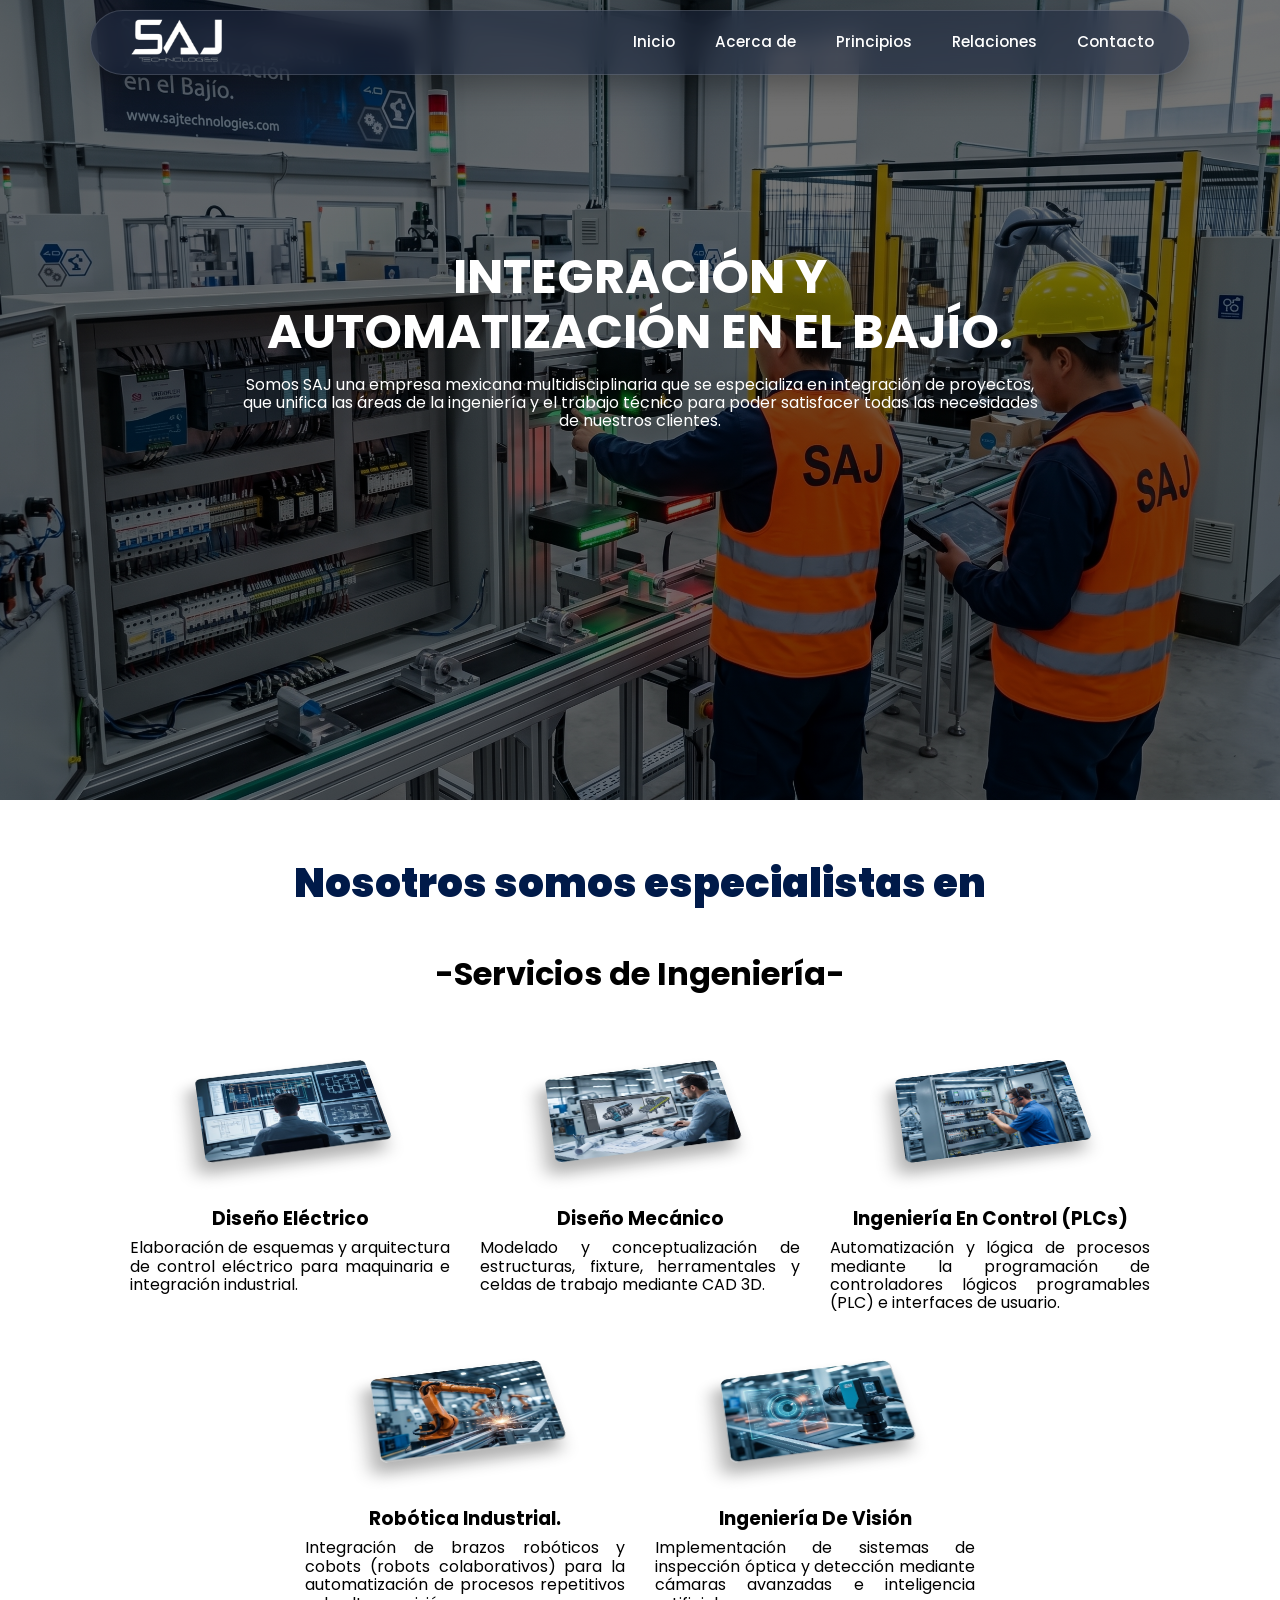
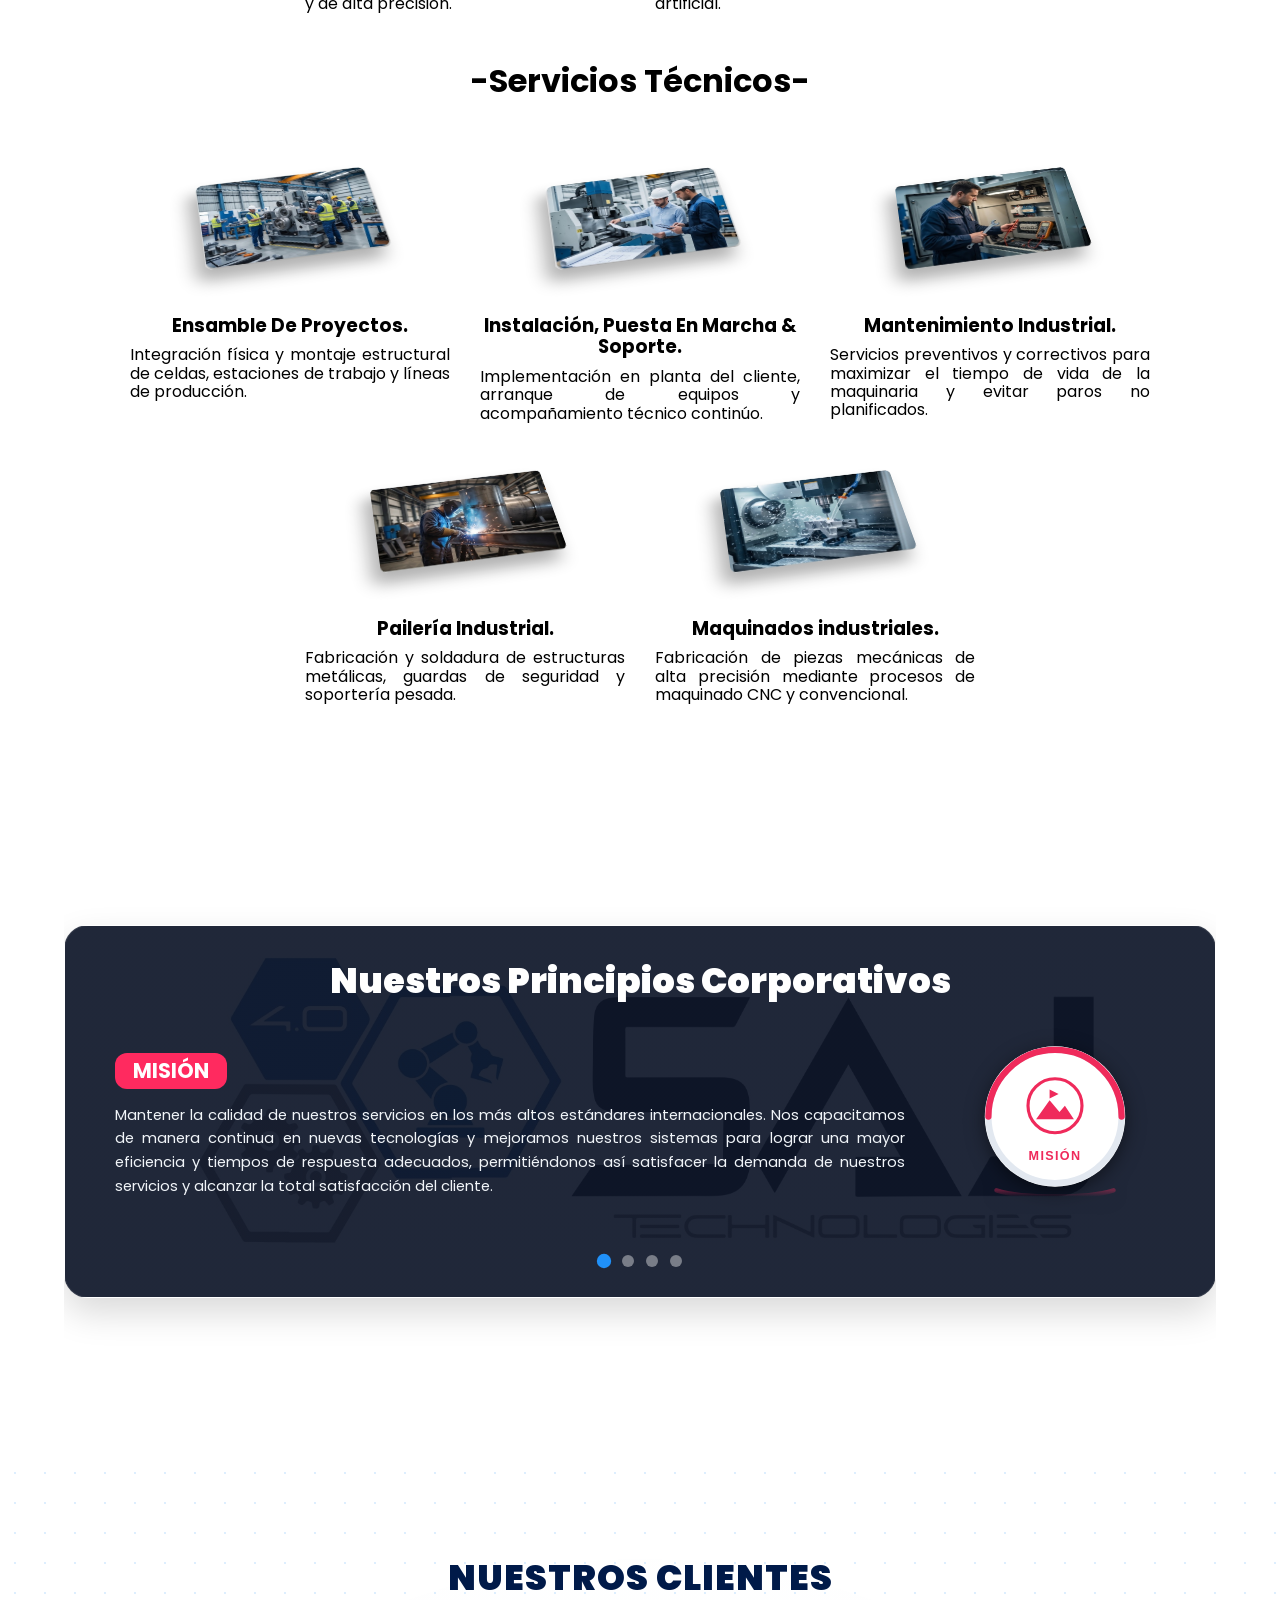
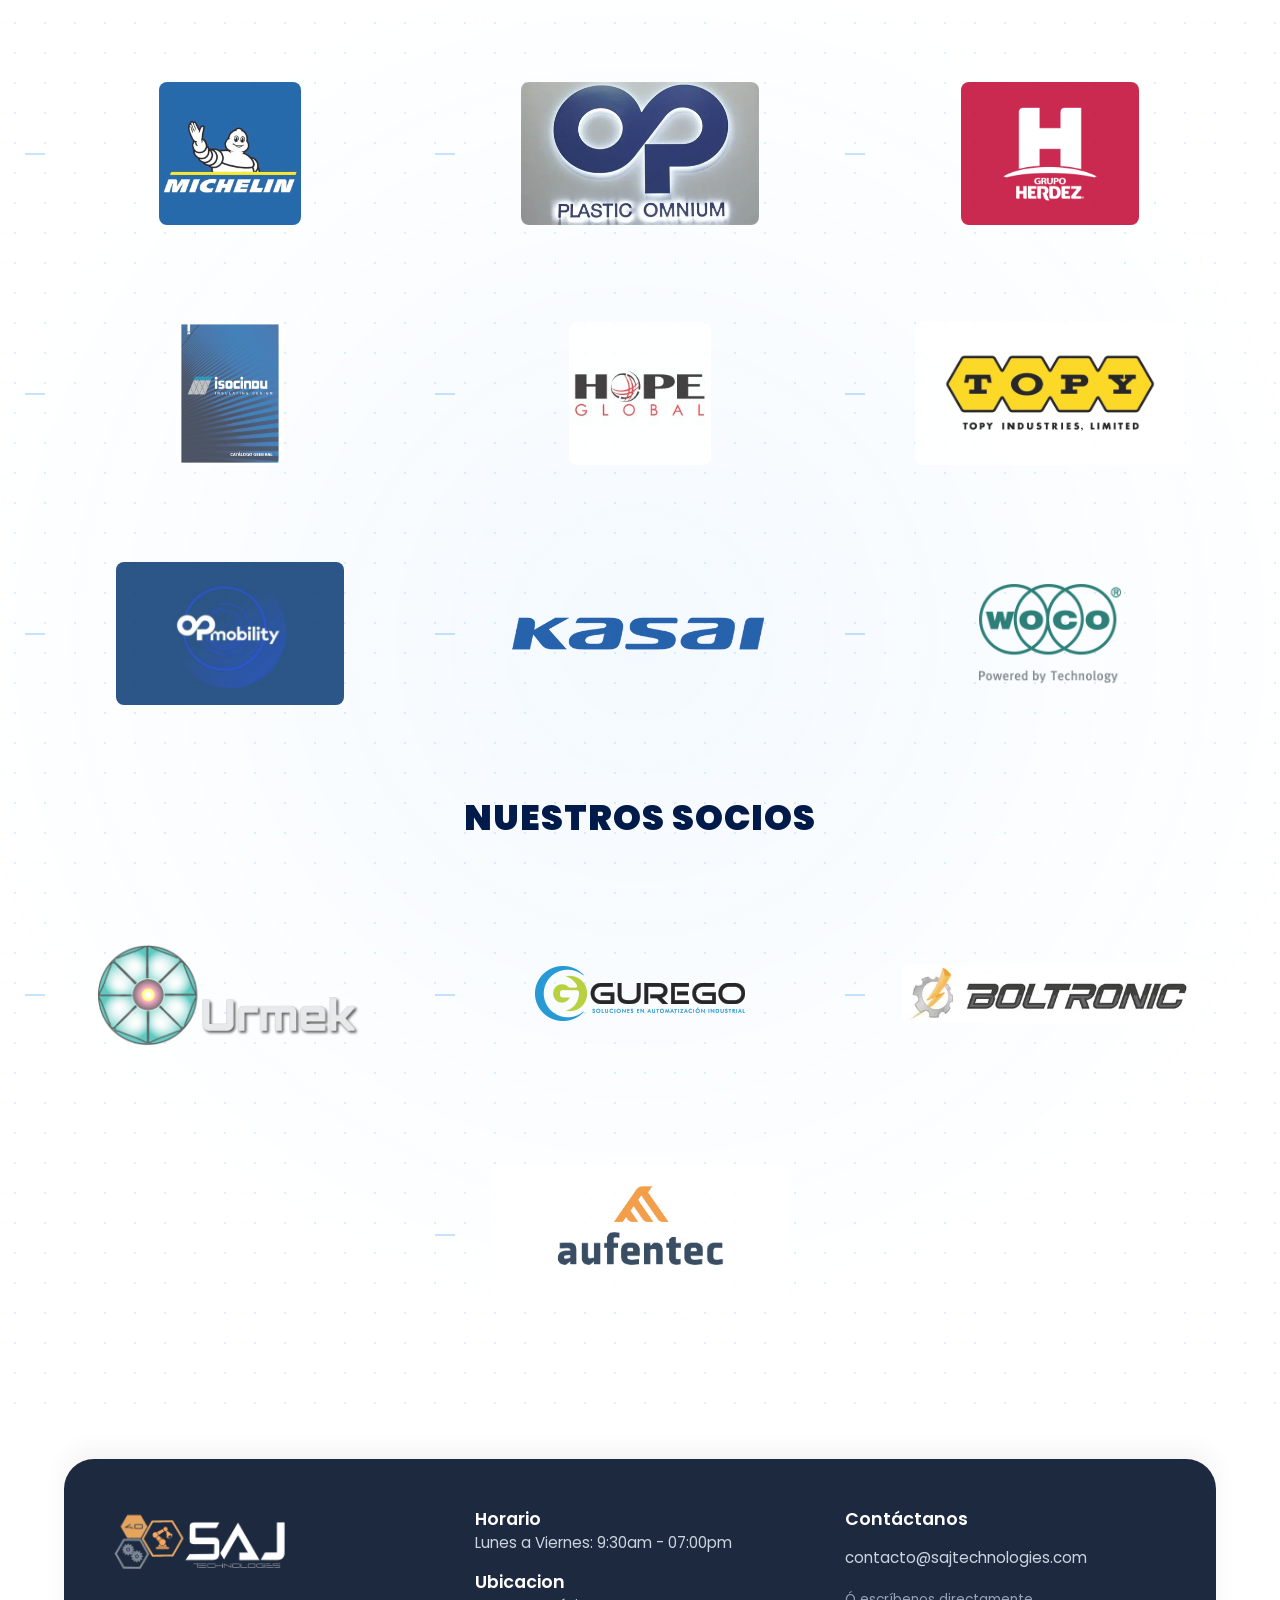
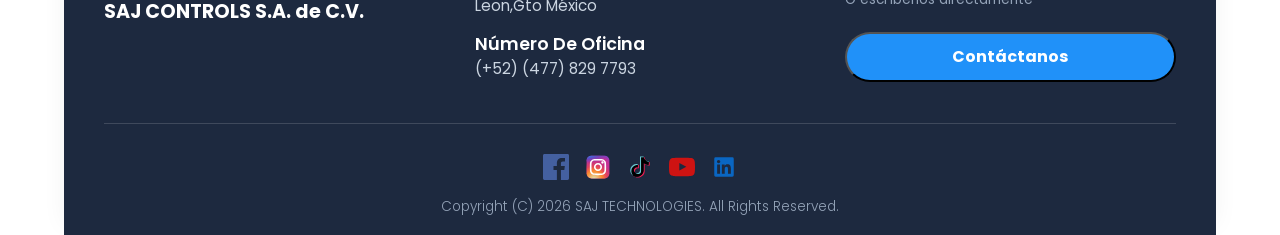
==== commit acc65a14: "Change kasai image format from .webp to .png" ====
--- a/index.html
+++ b/index.html
@@ -15,7 +15,7 @@
     <!--Pondremos el como se vera al  momento de aparecer en la web-->
     <meta  name="theme-color" content="#2091f9">    
     <meta name="title" content="SAJ TECHNOLOGIES">
-    <meta name="Somos una empresa mexicana especializada en ingeniería para la integración industrial. Nos enfocamos en diseño, instalación y optimización de sistemas clave, como máquinas de calidad, sistemas de visión, maquinaria de ensamblaje y rastreo en líneas de producción.">
+    <meta name="description" content="Somos una empresa mexicana especializada en ingeniería para la integración industrial. Nos enfocamos en diseño, instalación y optimización de sistemas clave, como máquinas de calidad, sistemas de visión, maquinaria de ensamblaje y rastreo en líneas de producción.">
 </head>
         
 <body>
@@ -282,7 +282,7 @@
                 </div>
                 <div class="relation__node" data-node="10">
                     <span class="relation__pin"></span>
-                    <img src="IMAGE/clientes/kasai.webp" alt="kasai" class="relation__img">
+                    <img src="IMAGE/clientes/kasai.png" alt="kasai" class="relation__img">
                 </div>
                 <div class="relation__node" data-node="11">
                     <span class="relation__pin"></span>
@@ -294,7 +294,7 @@
             <div class="relation__partnership">
                 <div class="relation__node relation__node--partner" data-node="14">
                     <span class="relation__pin"></span>
-                    <img src="IMAGE/asociation/urmek.png"Urmek" class="relation__img">
+                    <img src="IMAGE/asociation/urmek.png" alt="Urmek" class="relation__img">
                 </div>
                 <div class="relation__node relation__node--partner" data-node="15">
                     <span class="relation__pin"></span>
@@ -477,4 +477,4 @@
     <script src="./JS/tilt.js"></script>
 </body>
 
-</html>+</html>
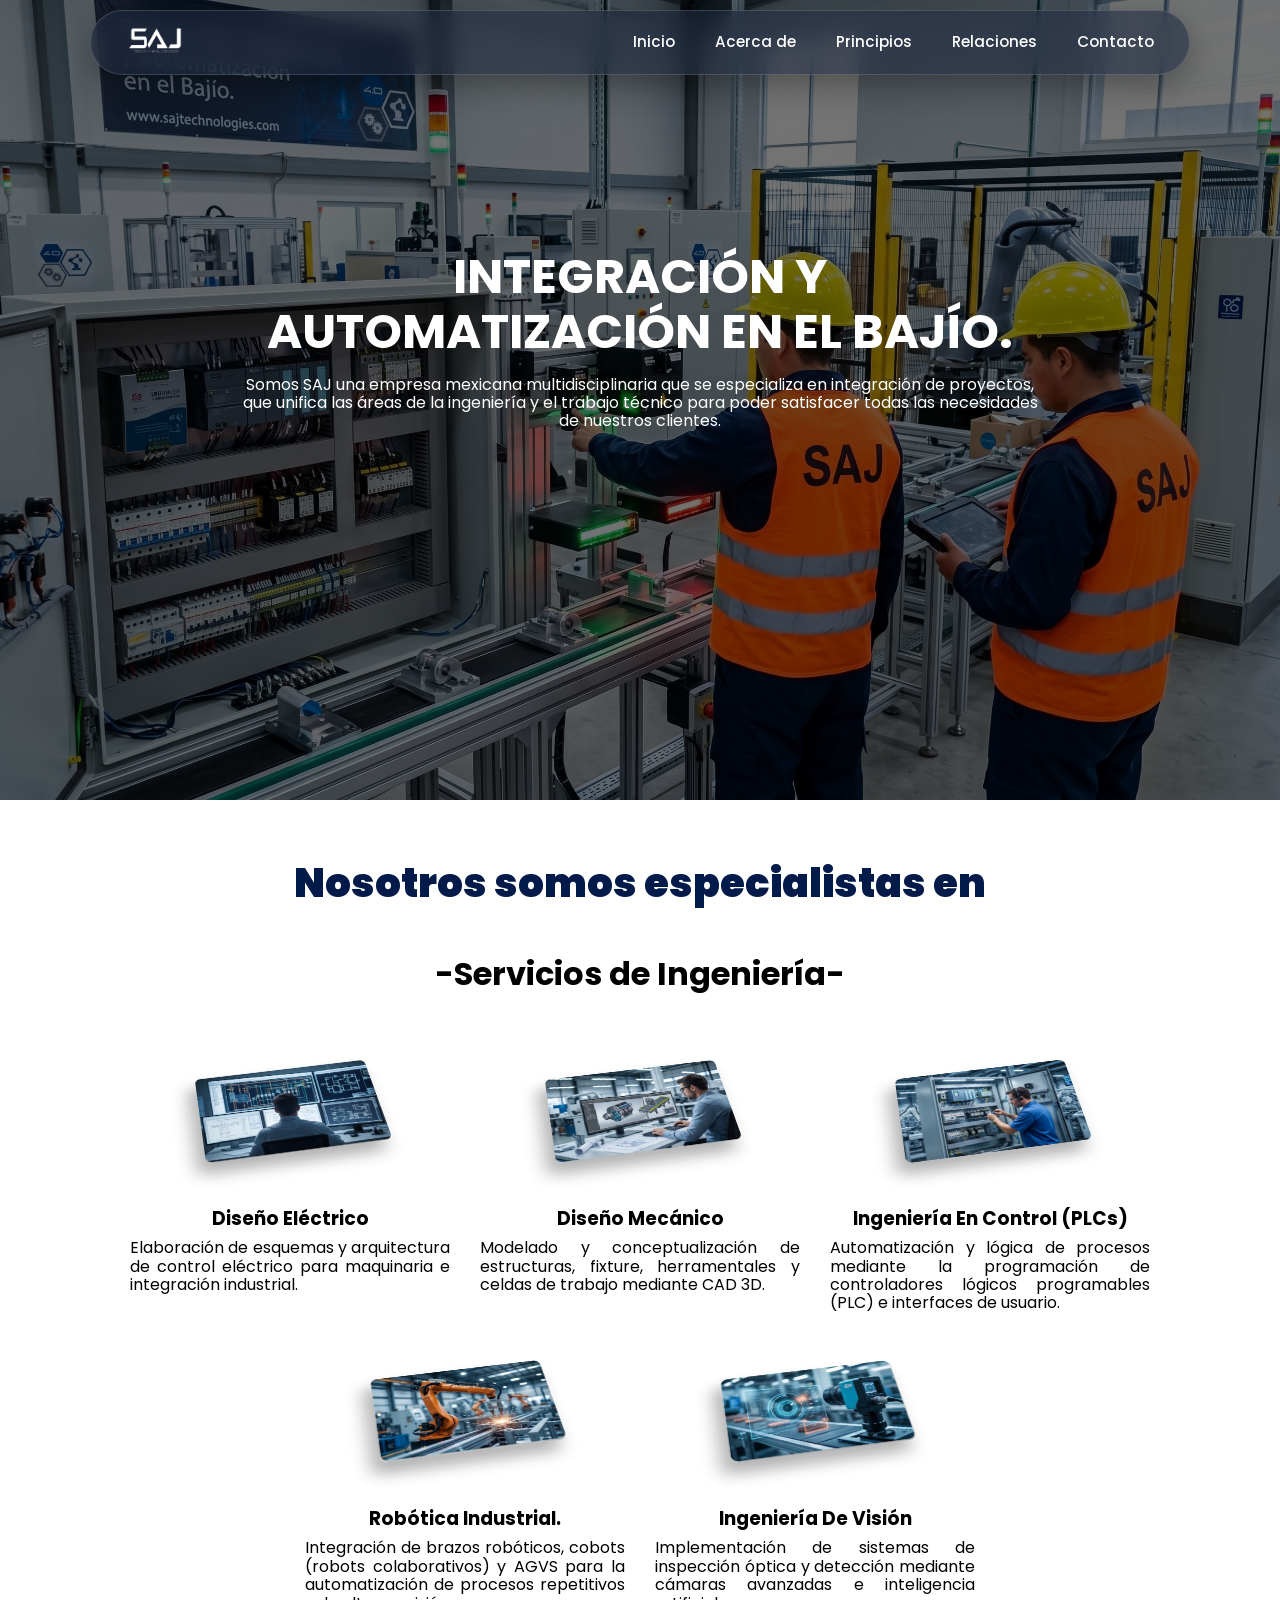
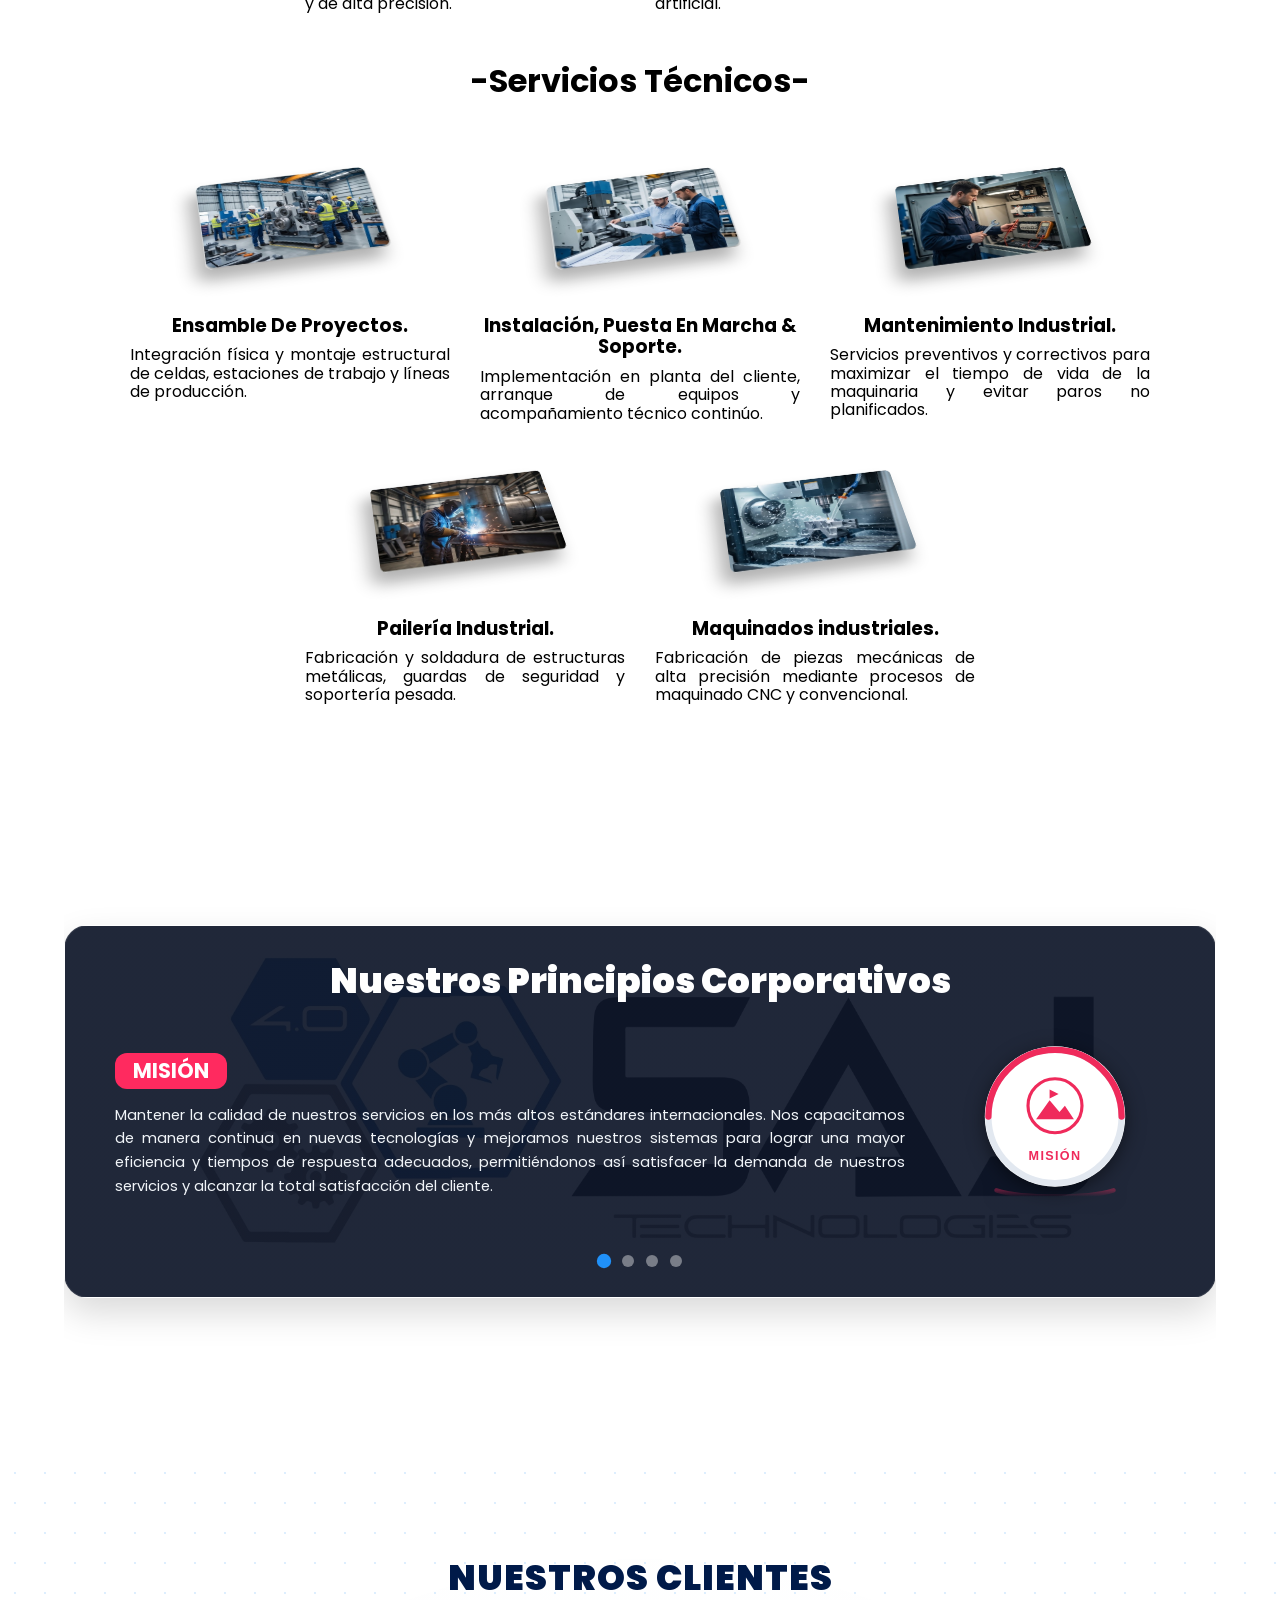
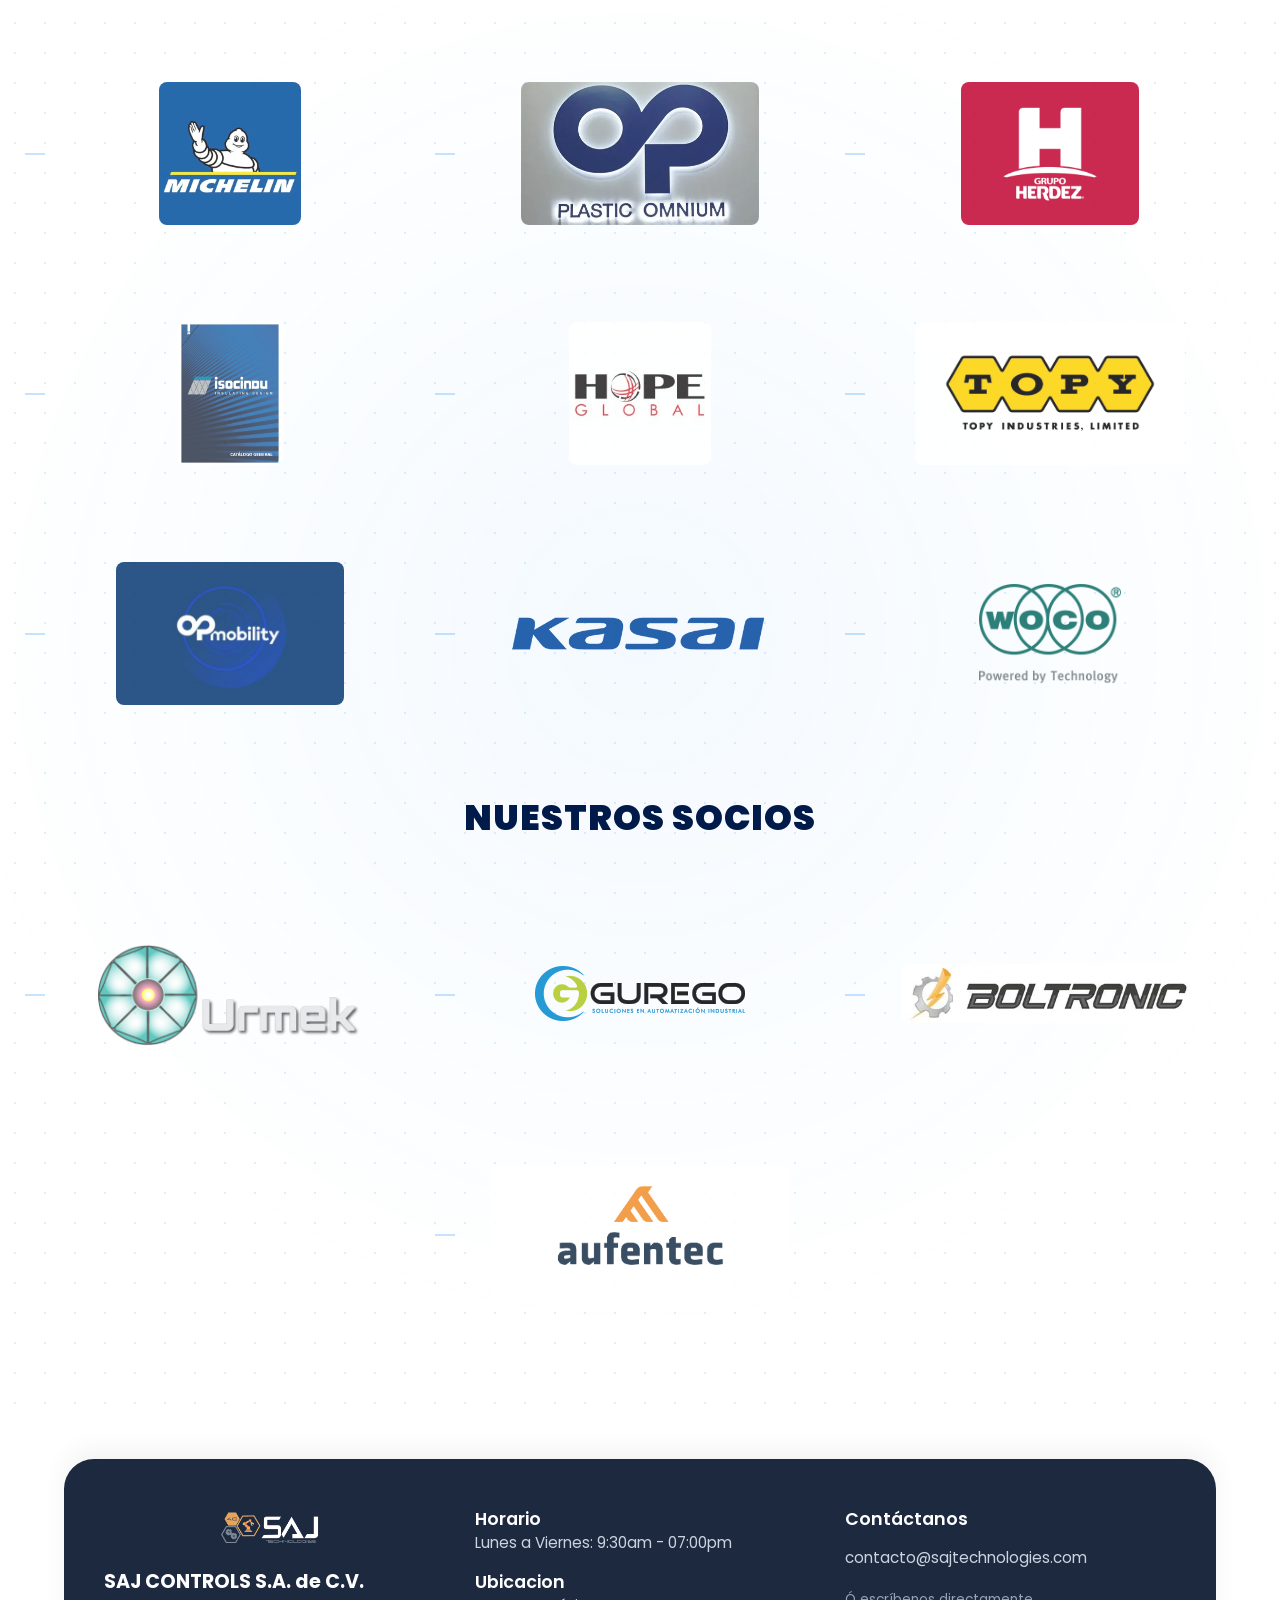
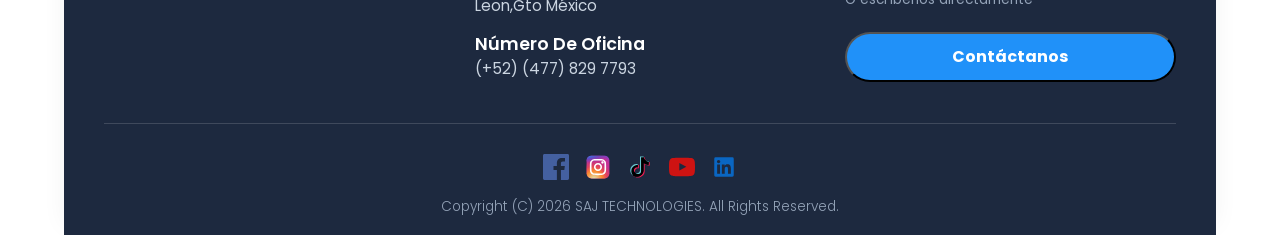
==== commit ae647c53: "Update index.html" ====
--- a/index.html
+++ b/index.html
@@ -98,7 +98,7 @@
                         <img src="IMAGE/robotica_industrial.jpg" alt="PLCS" class="services__img">                        
                     </div>
                     <h3 class="services__subtitle">Robótica Industrial.</h3>
-                    <p class="services__paragraph">Integración de brazos robóticos y cobots (robots colaborativos) para la automatización de procesos repetitivos y de alta precisión.</p>
+                    <p class="services__paragraph">Integración de brazos robóticos, cobots (robots colaborativos) y AGVS para la automatización de procesos repetitivos y de alta precisión.</p>
                 </article>
 
                 <!--Tarjeta numero 5-->
--- a/CSS/stilesIndex.css
+++ b/CSS/stilesIndex.css
@@ -75,9 +75,10 @@
 }
 
 .nav__logo-img {
-    height: 70px;    /* Altura proporcional para la cápsula */
-    width: max-content;
-    filter: invert(1);                  /* Invierte el negro a blanco */
+    height: 40px;          /* Ajusta la altura proporcional a la cápsula */
+    width: auto !important;/* Obliga a Safari a no estirar el logo */
+    object-fit: contain;   /* Mantiene la proporción exacta en iOS */
+    filter: invert(1);
 }
 
 .nav__link{
@@ -1272,4 +1273,26 @@
     .footer__submit {
         width: 100%;
     }
-}+}
+
+/* ===== CORRECCIONES PARA SAFARI EN IOS ===== */
+
+/* Bloqueo de scroll universal compatible con iOS */
+body.no-scroll {
+    overflow: hidden !important;
+    touch-action: none;
+}
+
+/* Corrección de alto dinámico para el menú desplegable en iPhone */
+@media (max-width: 800px) {
+    .nav__link {
+        height: 100vh !important;
+        height: 100dvh !important; /* Ajusta al alto real de pantalla en Safari */
+    }
+}
+
+/* Restricción global para evitar desbordamientos de imágenes en iOS Safari */
+img {
+    max-width: 100%;
+    height: auto;
+}
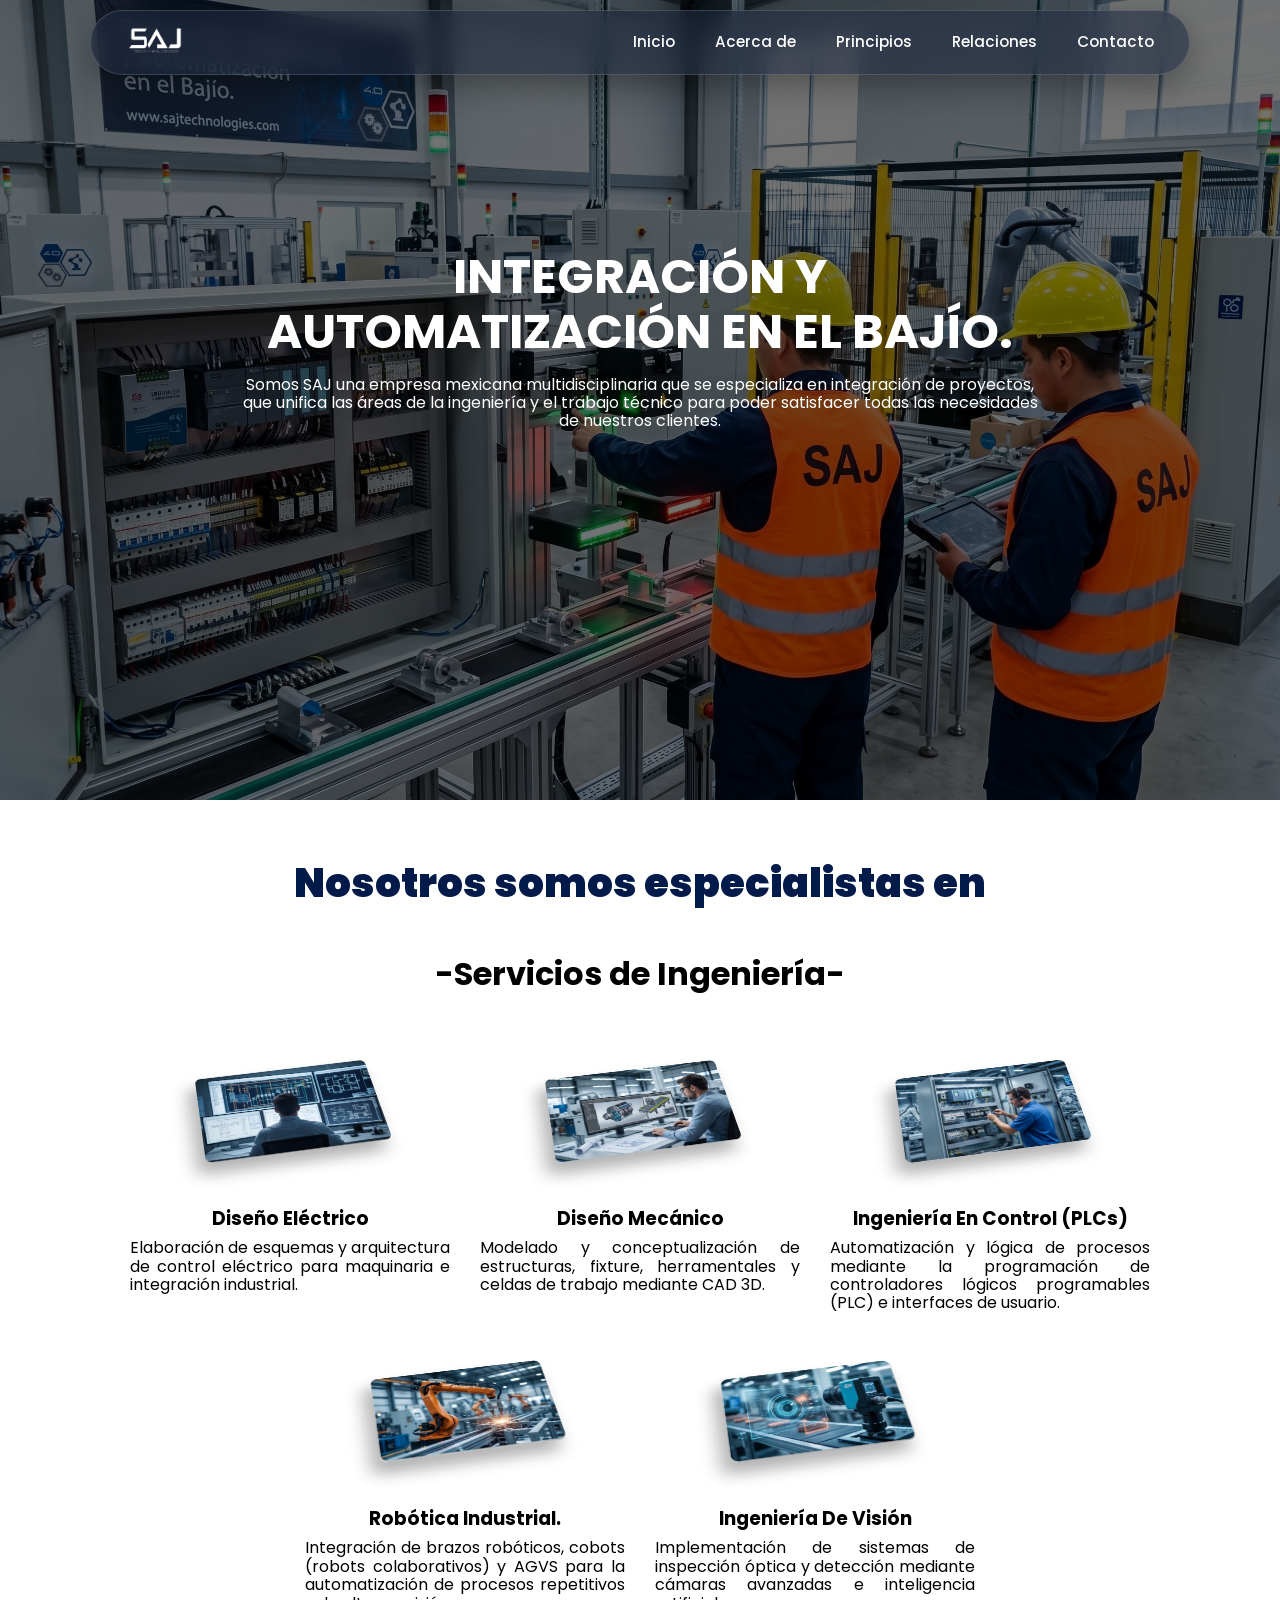
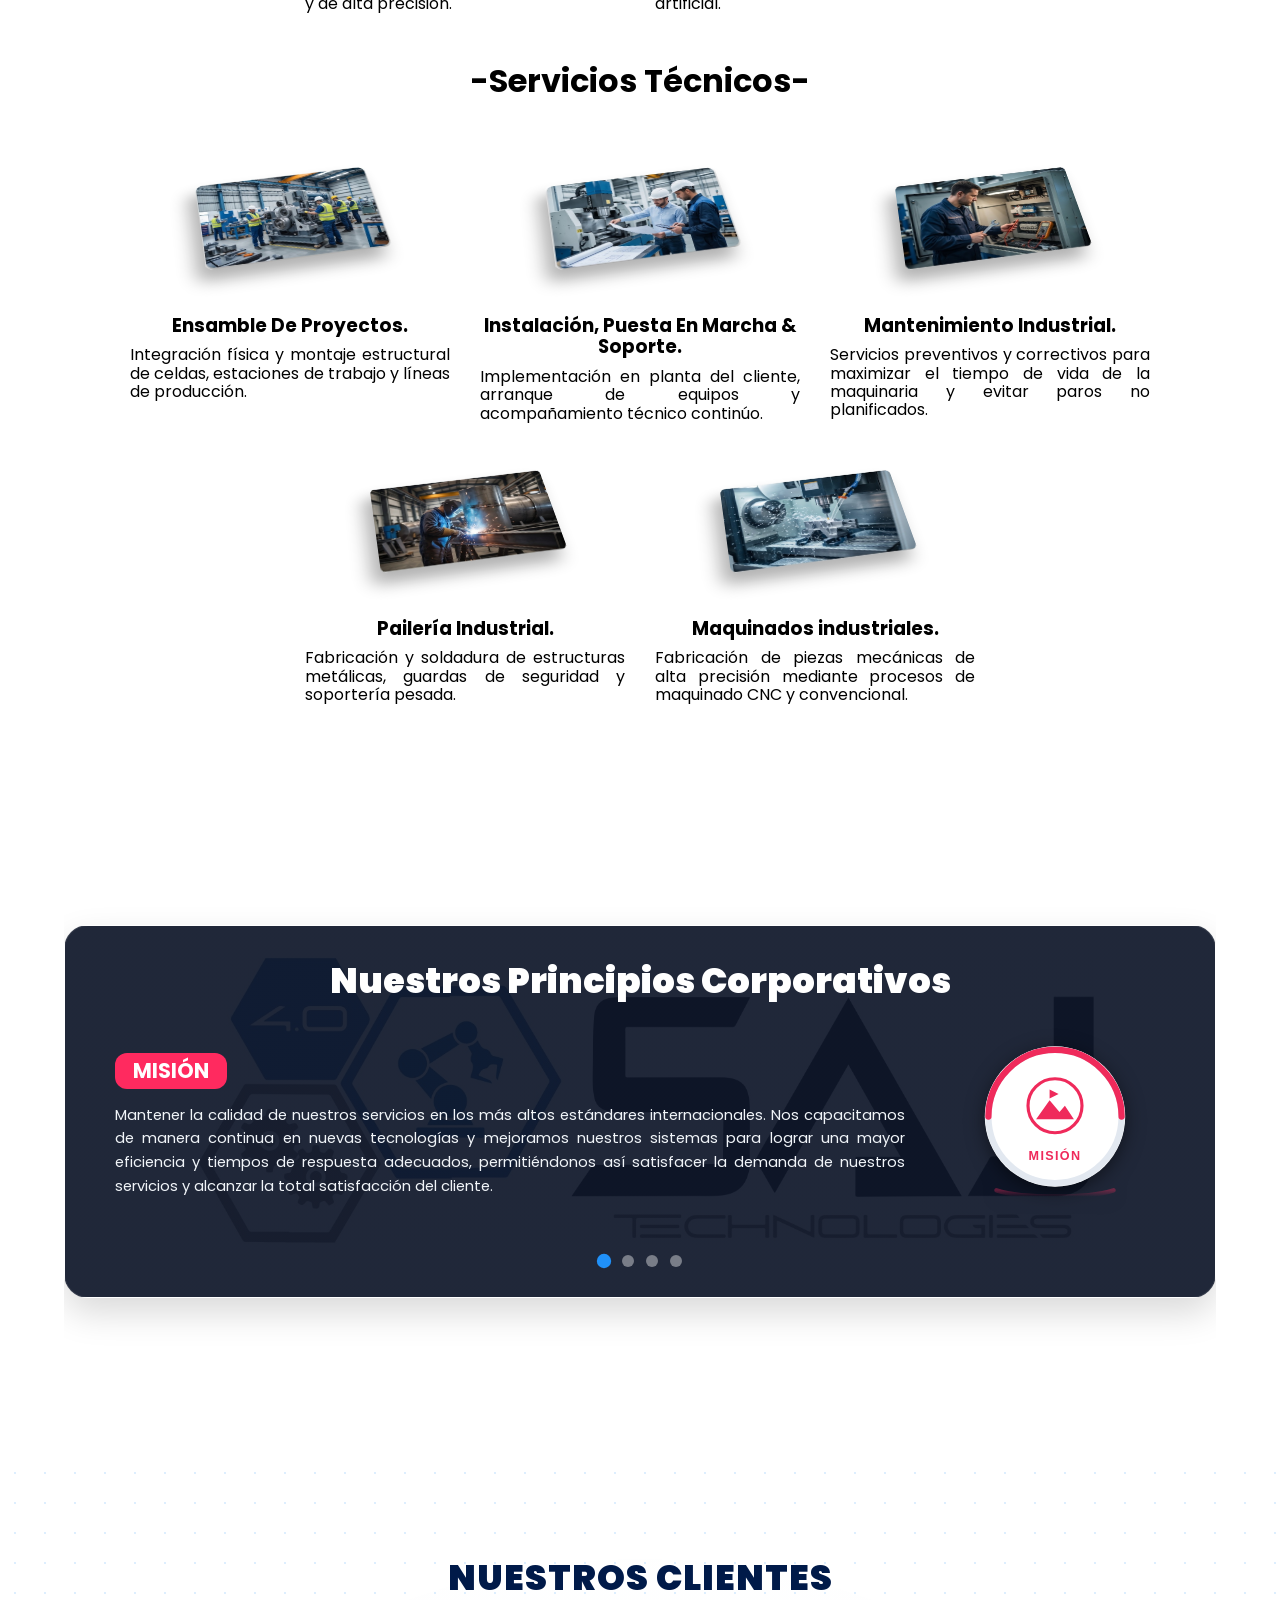
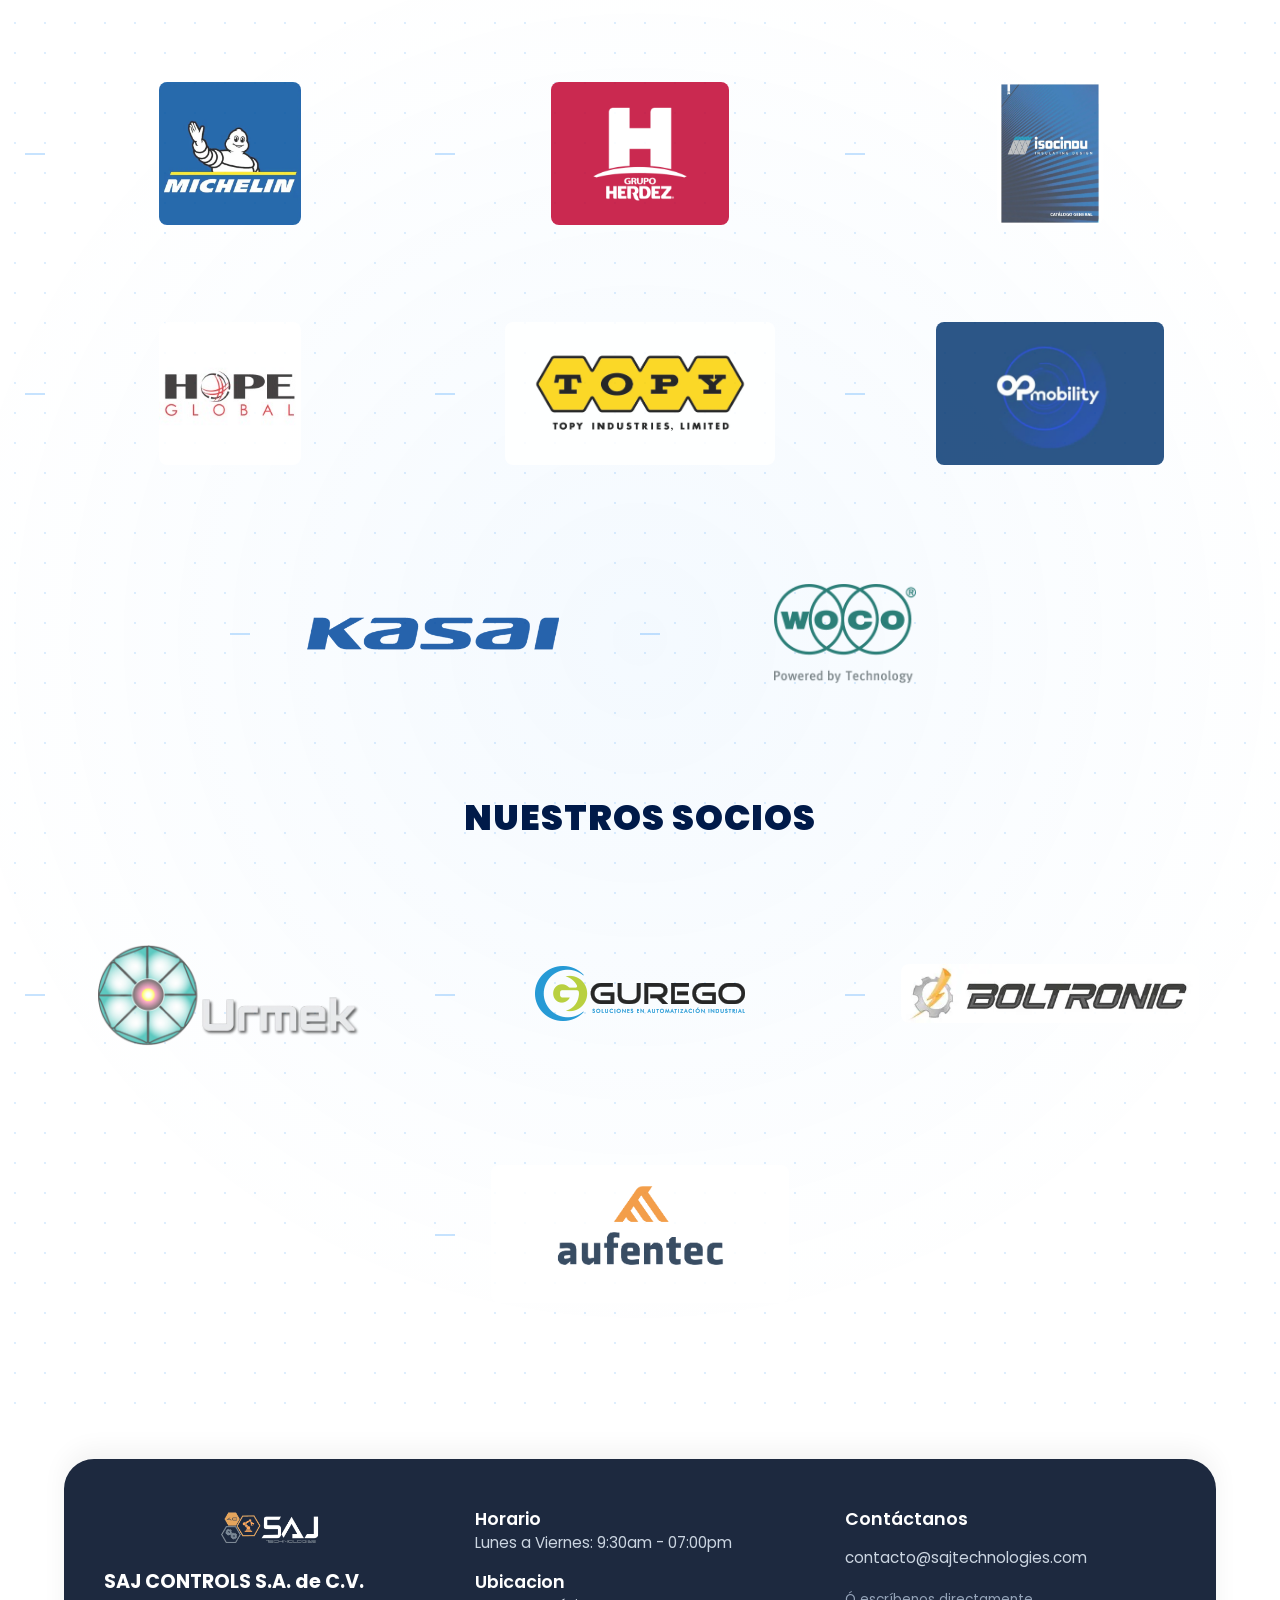
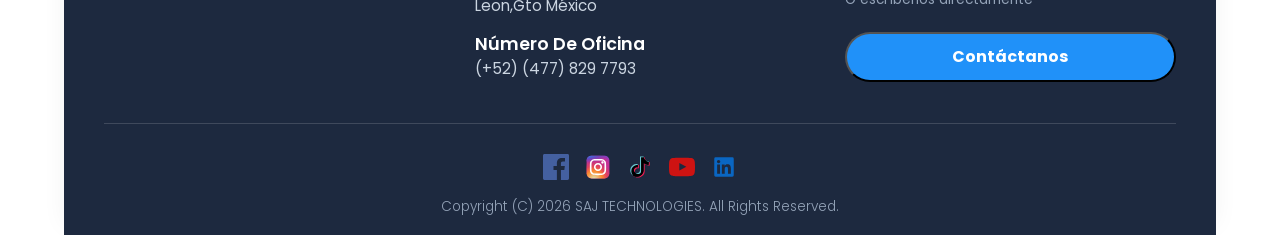
==== commit b157c6c7: "Remove Plastic Omnium relation node from index.html Removed a relation node for Plastic Omnium from " ====
--- a/index.html
+++ b/index.html
@@ -256,10 +256,6 @@
                     <span class="relation__pin"></span>
                     <img src="IMAGE/clientes/micheline.jpg" alt="Michelin" class="relation__img">
                 </div>
-                <div class="relation__node" data-node="2">
-                    <span class="relation__pin"></span>
-                    <img src="IMAGE/clientes/plastic_omnium.webp" alt="Plastic Omnium" class="relation__img">
-                </div>
                 <div class="relation__node" data-node="3">
                     <span class="relation__pin"></span>
                     <img src="IMAGE/clientes/herdez.png" alt="Grupo Herdez" class="relation__img">
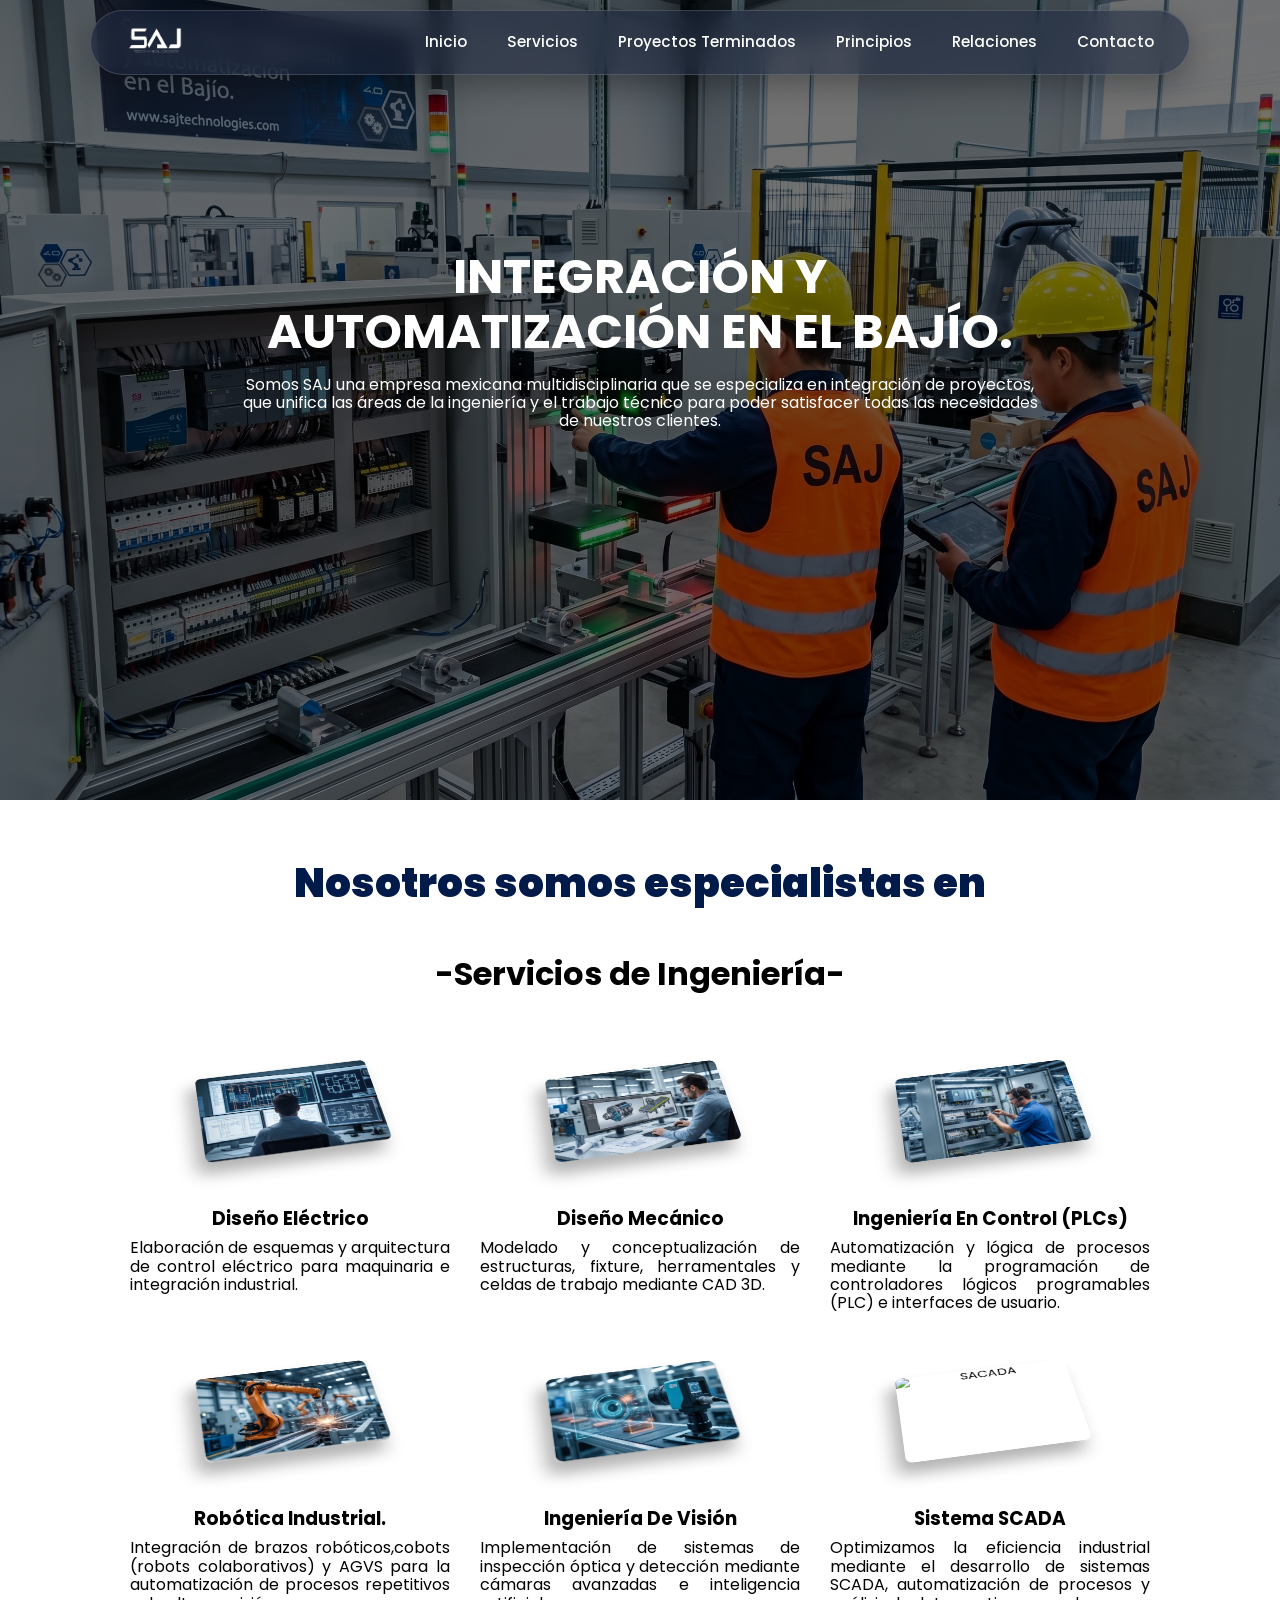
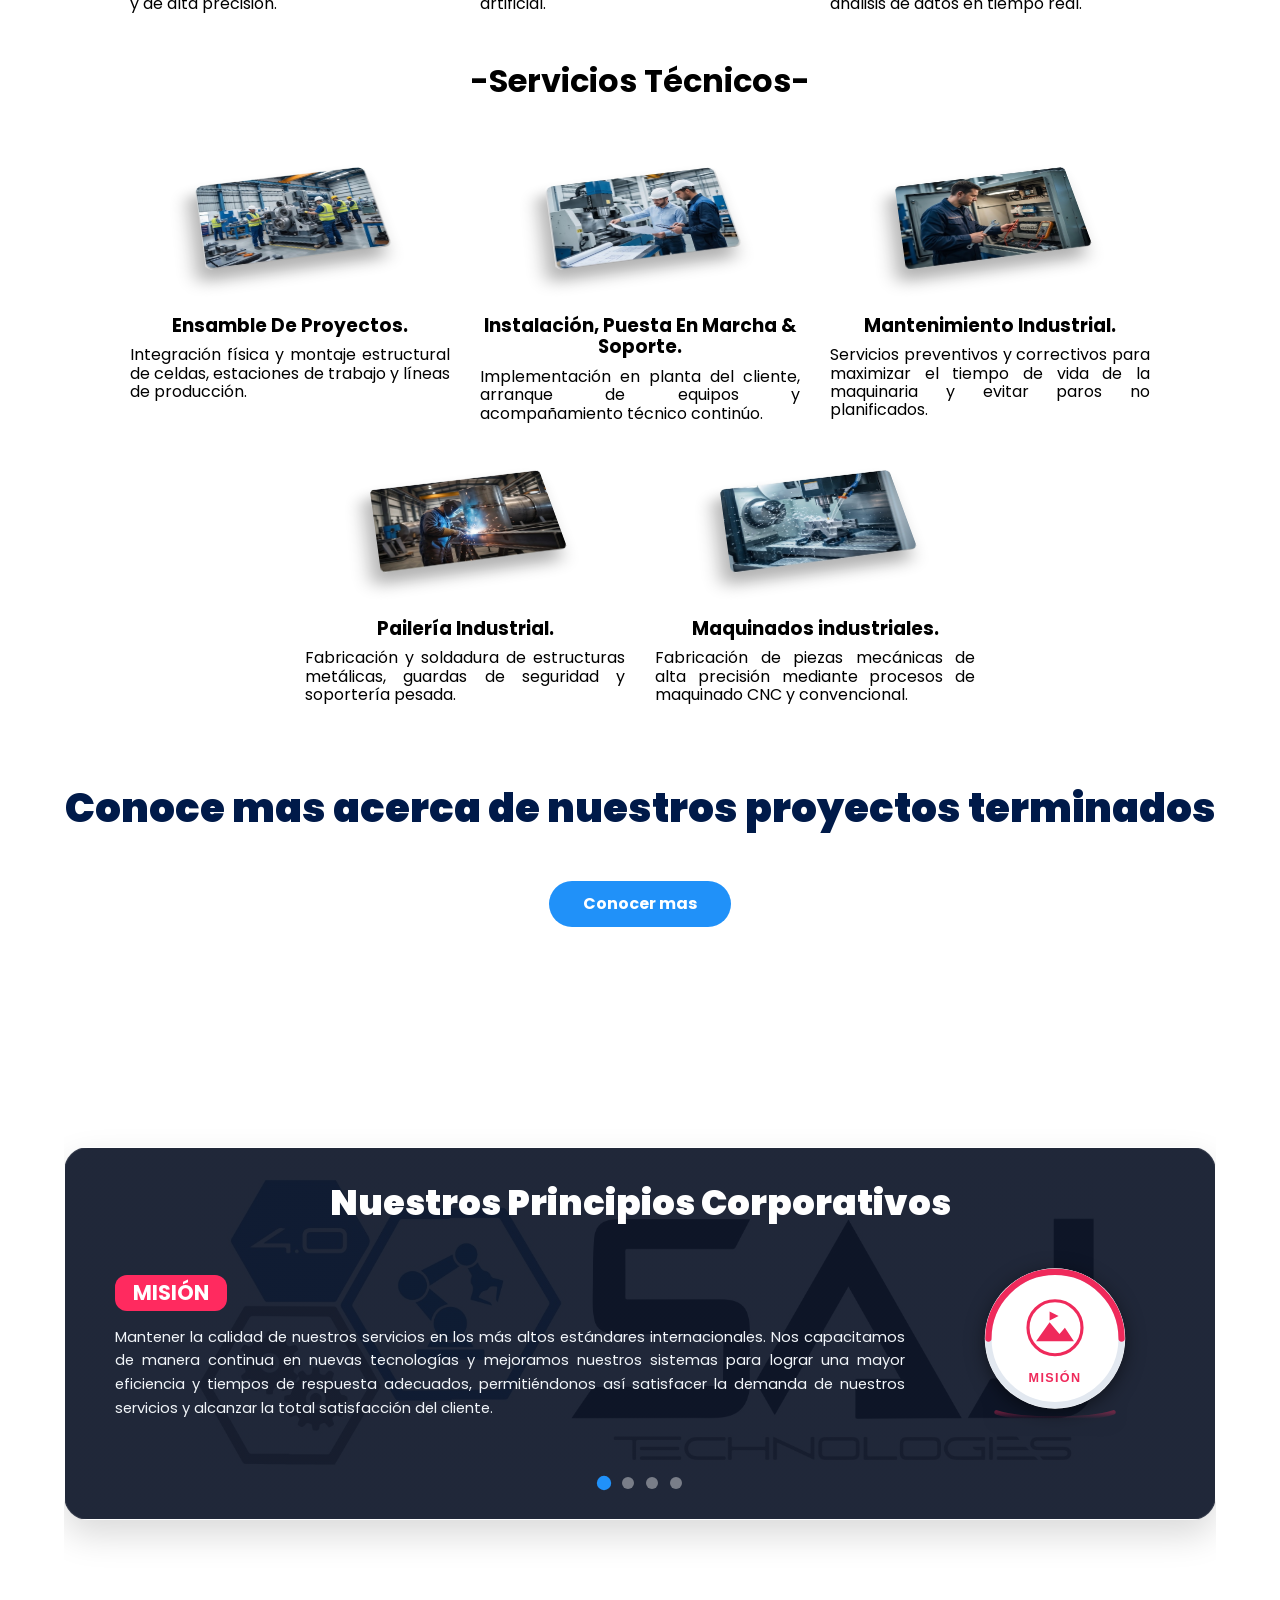
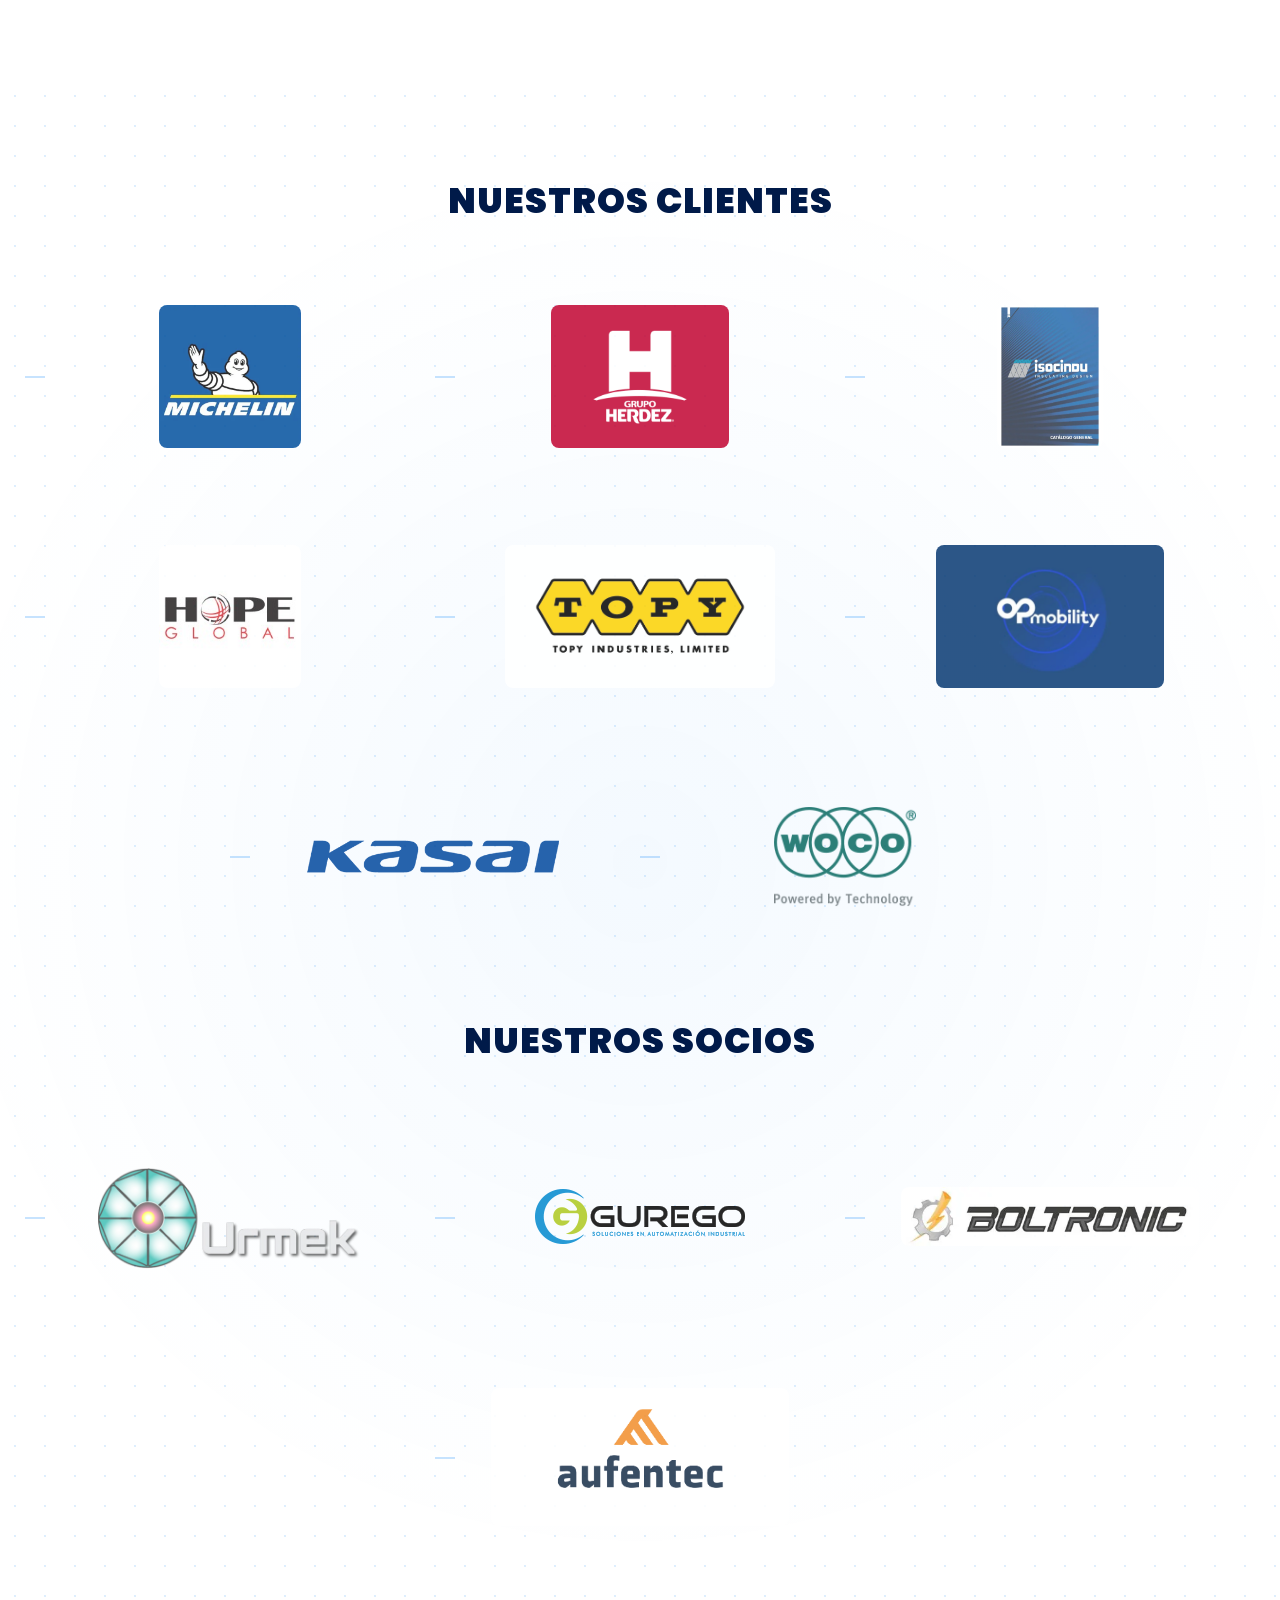
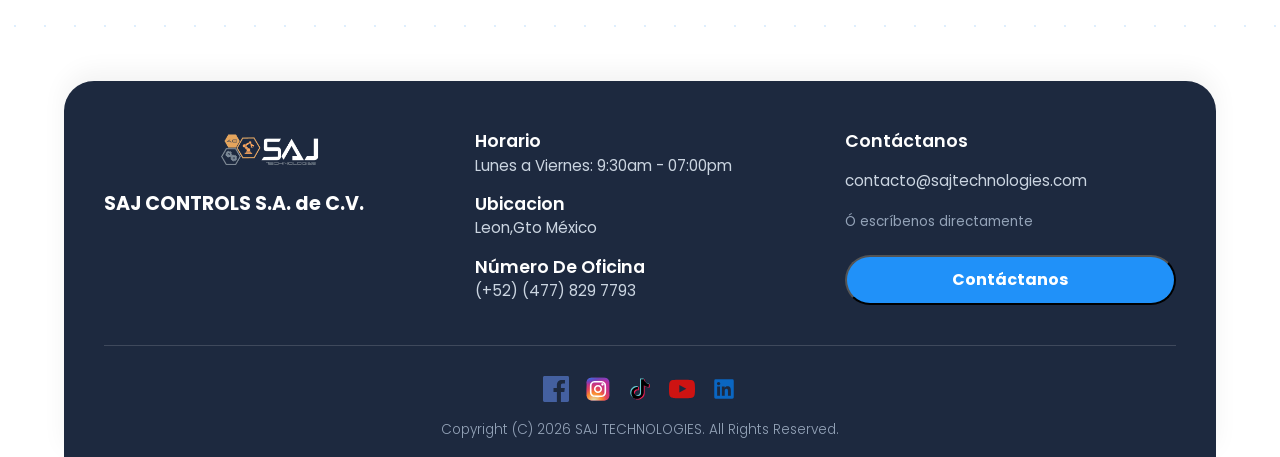
==== commit 89b88840: "Add files via upload" ====
--- a/index.html
+++ b/index.html
@@ -31,7 +31,10 @@
                     <a href="#principal" class="nav__links">Inicio</a>
                 </li>
                 <li class="nav__items">
-                    <a href="#servicios" class="nav__links">Acerca de</a>
+                    <a href="#servicios" class="nav__links">Servicios</a>
+                </li>
+                <li class="nav__items">
+                    <a href="proyecto.html" class="nav__links">Proyectos Terminados</a>
                 </li>
                 <li class="nav__items">
                     <a href="#Principios" class="nav__links">Principios</a>
@@ -53,8 +56,7 @@
         <!-- Lo que tenemos una vez entramos a la pagina -->
         <section class="hero__container container">
             <h1 class="hero__title">Integración y automatización en el Bajío.</h1>
-            <p class="hero__paragraph">Somos SAJ una empresa mexicana multidisciplinaria que se especializa en integración de proyectos, que unifica las áreas de la ingeniería y el trabajo técnico para poder satisfacer todas las necesidades de nuestros clientes.</p>
-            <!--<a href="#servicios" class="cta">Conocer mas</a>-->
+            <p class="hero__paragraph">Somos SAJ una empresa mexicana multidisciplinaria que se especializa en integración de proyectos, que unifica las áreas de la ingeniería y el trabajo técnico para poder satisfacer todas las necesidades de nuestros clientes.</p>            
         </section>
 
     </header>
@@ -98,7 +100,7 @@
                         <img src="IMAGE/robotica_industrial.jpg" alt="PLCS" class="services__img">                        
                     </div>
                     <h3 class="services__subtitle">Robótica Industrial.</h3>
-                    <p class="services__paragraph">Integración de brazos robóticos, cobots (robots colaborativos) y AGVS para la automatización de procesos repetitivos y de alta precisión.</p>
+                    <p class="services__paragraph">Integración de brazos robóticos,cobots (robots colaborativos) y AGVS para la automatización de procesos repetitivos y de alta precisión.</p>
                 </article>
 
                 <!--Tarjeta numero 5-->
@@ -108,6 +110,15 @@
                     </div>
                     <h3 class="services__subtitle">Ingeniería De Visión</h3>
                     <p class="services__paragraph">Implementación de sistemas de inspección óptica y detección mediante cámaras avanzadas e inteligencia artificial.</p>
+                </article>
+
+                <!--Tarjeta numero 11(se agrego al ultimo y para no modifcar todo solo se agrego el necesario)-->
+                <article class="services__card" onclick="openServiceModal(11)">
+                    <div class="services__img-wrapper">
+                        <img src="IMAGE/scada.png" alt="SACADA" class="services__img">                        
+                    </div>
+                    <h3 class="services__subtitle">Sistema SCADA</h3>
+                    <p class="services__paragraph">Optimizamos la eficiencia industrial mediante el desarrollo de sistemas SCADA, automatización de procesos y análisis de datos en tiempo real.</p>
                 </article>
             </div>
 
@@ -158,12 +169,12 @@
                     <p class="services__paragraph">Fabricación de piezas mecánicas de alta precisión mediante procesos de maquinado CNC y convencional.</p>
                 </article>
             </div>
-            <!--
+            
             <div class="services__more">
                 <h3 class="services__title">Conoce mas acerca de nuestros proyectos terminados</h3>
-                <a href="#", class="services_cta">Conooce mas</a>
-            </div>
-            -->
+                <a href="proyecto.html", class="services_cta">Conocer mas</a>
+            </div>
+            
         </section> 
 
         <section class="beggin reveal" id="Principios">
@@ -464,6 +475,11 @@
         </div>
     </div>
 
+    <!-- VISOR LIGHTBOX PARA AMPLIAR FOTOS -->
+    <div class="lightbox" id="imageLightbox" onclick="closeImageLightbox()">
+        <img id="lightboxImg" src="" alt="Imagen ampliada">
+    </div>
+
     <script src="./JS/menu.js"></script>
     <script src="./JS/principles.js"></script>
     <script src="./JS/scroll.js"></script>
@@ -473,4 +489,4 @@
     <script src="./JS/tilt.js"></script>
 </body>
 
-</html>
+</html>
--- a/CSS/stilesIndex.css
+++ b/CSS/stilesIndex.css
@@ -237,7 +237,7 @@
     max-width: 320px; /* Evita que se estiren demasiado */
 }
 
-/* Envoltorio con habilitación de profundidad 3D */
+/* Contenedor transparente sin cuadro de fondo ni bordes */
 .services__img-wrapper {
     position: relative;
     width: 200px;
@@ -246,23 +246,24 @@
     display: flex;
     justify-content: center;
     align-items: center;
-    perspective: 800px; /* Crea el espacio en 3D */
-}
-
-/* Estado inicial: Imagen acostada en 3D */
+    perspective: 800px;
+    background: transparent; /* Sin fondo oscuro */
+    padding: 0;               /* Sin relleno extra */
+    box-shadow: none;        /* Sin sombra en el contenedor */
+}
+
+/* Imagen limpia en 3D flotante sobre el fondo blanco */
 .services__img {
     cursor: pointer;
     width: 100%;
     height: 100%;
     object-fit: cover;
     border-radius: 8px;
-    /* rotateX inclina la imagen hacia atrás y rotateZ le da un ligero ángulo lateral */
     transform: rotateX(45deg) rotateZ(-10deg) scale(0.9);
     transition: transform 0.5s cubic-bezier(0.25, 1, 0.5, 1), box-shadow 0.5s ease;
     box-shadow: -10px 15px 20px rgba(0, 0, 0, 0.3);
 }
 
-/* Estado Hover: La imagen se levanta, se pone recta de frente y se agranda */
 .services__card:hover .services__img {
     transform: rotateX(0deg) rotateZ(0deg) scale(1.12);
     box-shadow: 0px 15px 25px rgba(0, 0, 0, 0.3);
@@ -813,16 +814,19 @@
     margin-top: 10px;
 }
 
+/* Galería interna del Modal de Servicios con imágenes completas */
 .service-modal__gallery img {
     width: 100%;
     height: 260px;
-    object-fit: cover;
+    object-fit: contain; /* Encaja la foto completa sin recortar dentro de la galería */
+    background: #0f172a;  /* Fondo oscuro para los bordes */
+    padding: 8px;
     border-radius: 14px;
     border: 2px solid rgba(32, 145, 249, 0.4);
     box-shadow: 0 6px 18px rgba(0, 0, 0, 0.06);
     will-change: transform;
     transform-style: preserve-3d;
-    transition: transform 0.10s ease-out, border-color 0.5s ease;
+    transition: transform 0.15s ease-out, border-color 0.4s ease;
 }
 
 .service-modal__gallery img:hover {
@@ -1296,3 +1300,34 @@
     max-width: 100%;
     height: auto;
 }
+
+/* ===== VISOR LIGHTBOX ULTRALIGERO ===== */
+.lightbox {
+    position: fixed;
+    top: 0;
+    left: 0;
+    width: 100vw;
+    height: 100vh;
+    background: rgba(0, 0, 0, 0.92); 
+    z-index: 5000;
+    display: flex;
+    justify-content: center;
+    align-items: center;
+    padding: 15px;
+    opacity: 0;
+    pointer-events: none;
+    transition: opacity 0.1s linear; 
+    cursor: pointer;
+}
+
+.lightbox.active {
+    opacity: 1;
+    pointer-events: all;
+}
+
+.lightbox img {
+    max-width: 95%;
+    max-height: 90vh;
+    object-fit: contain;
+    border-radius: 8px;
+}
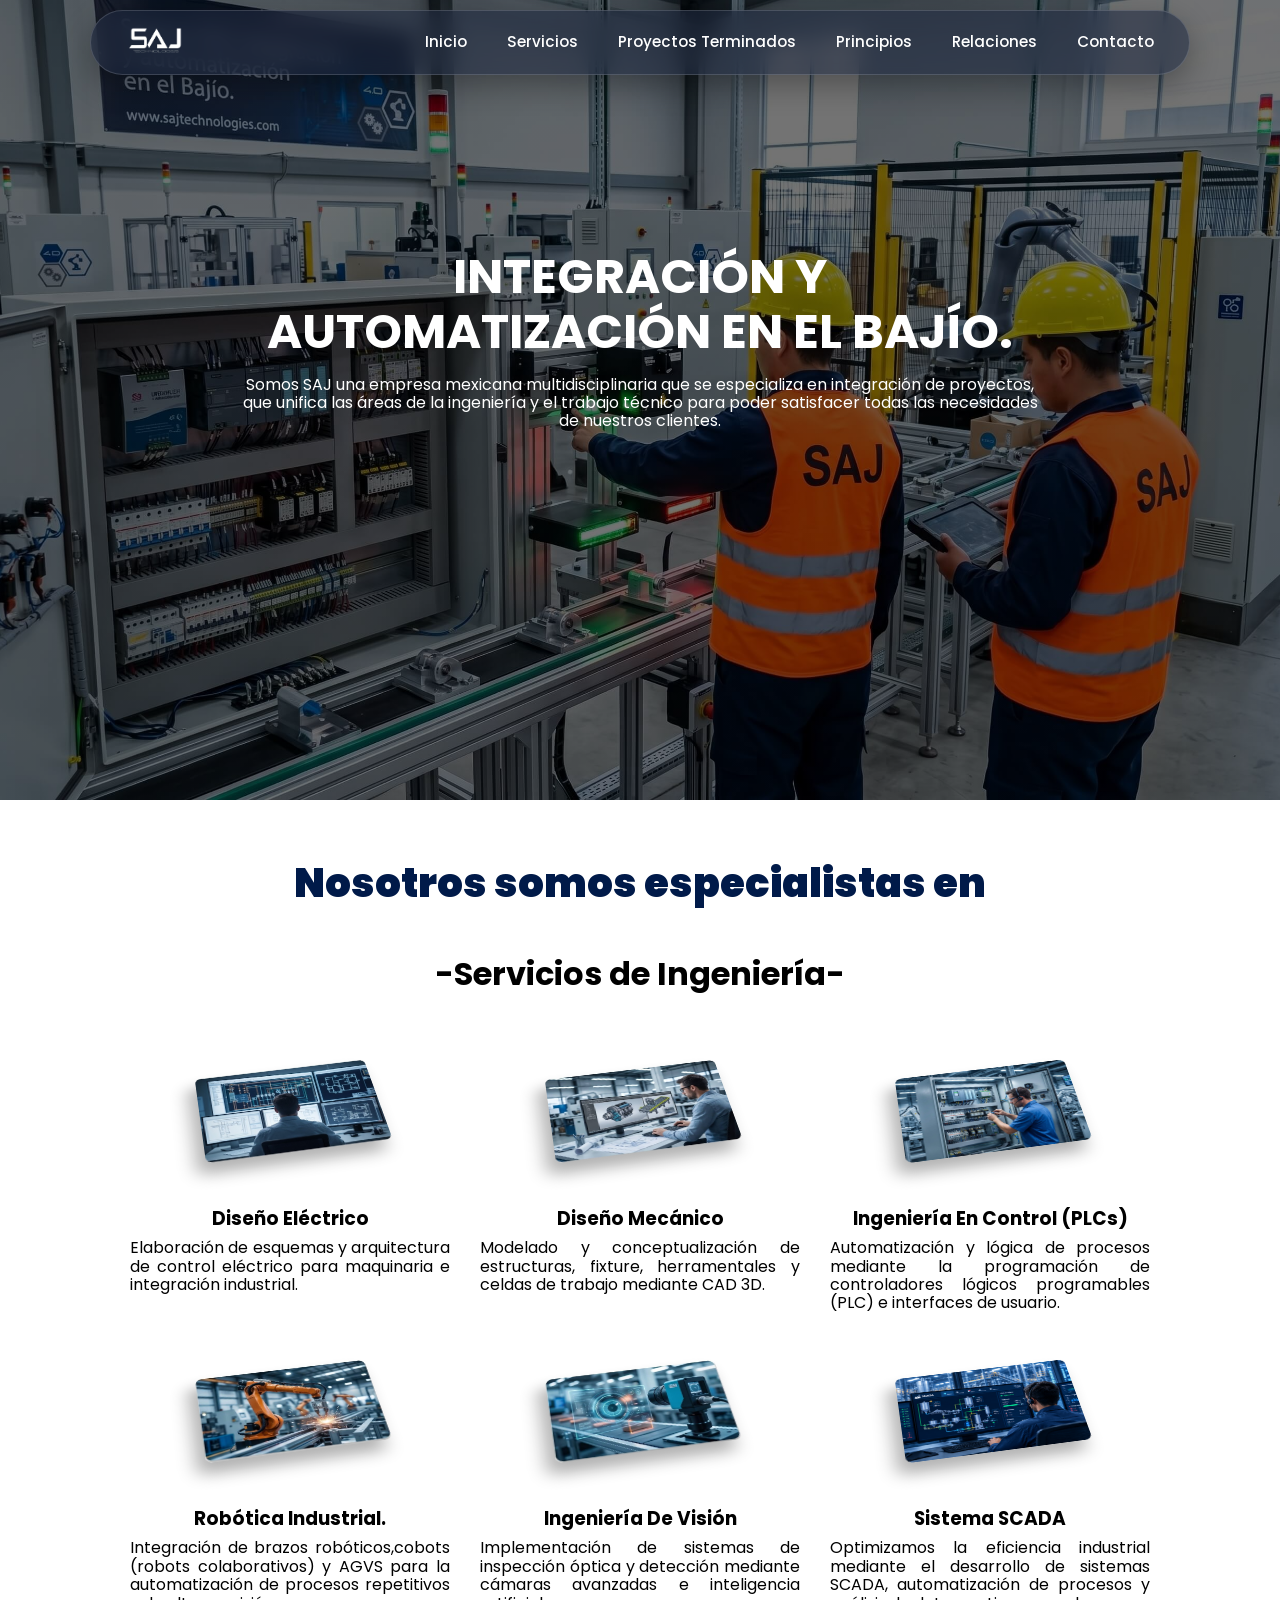
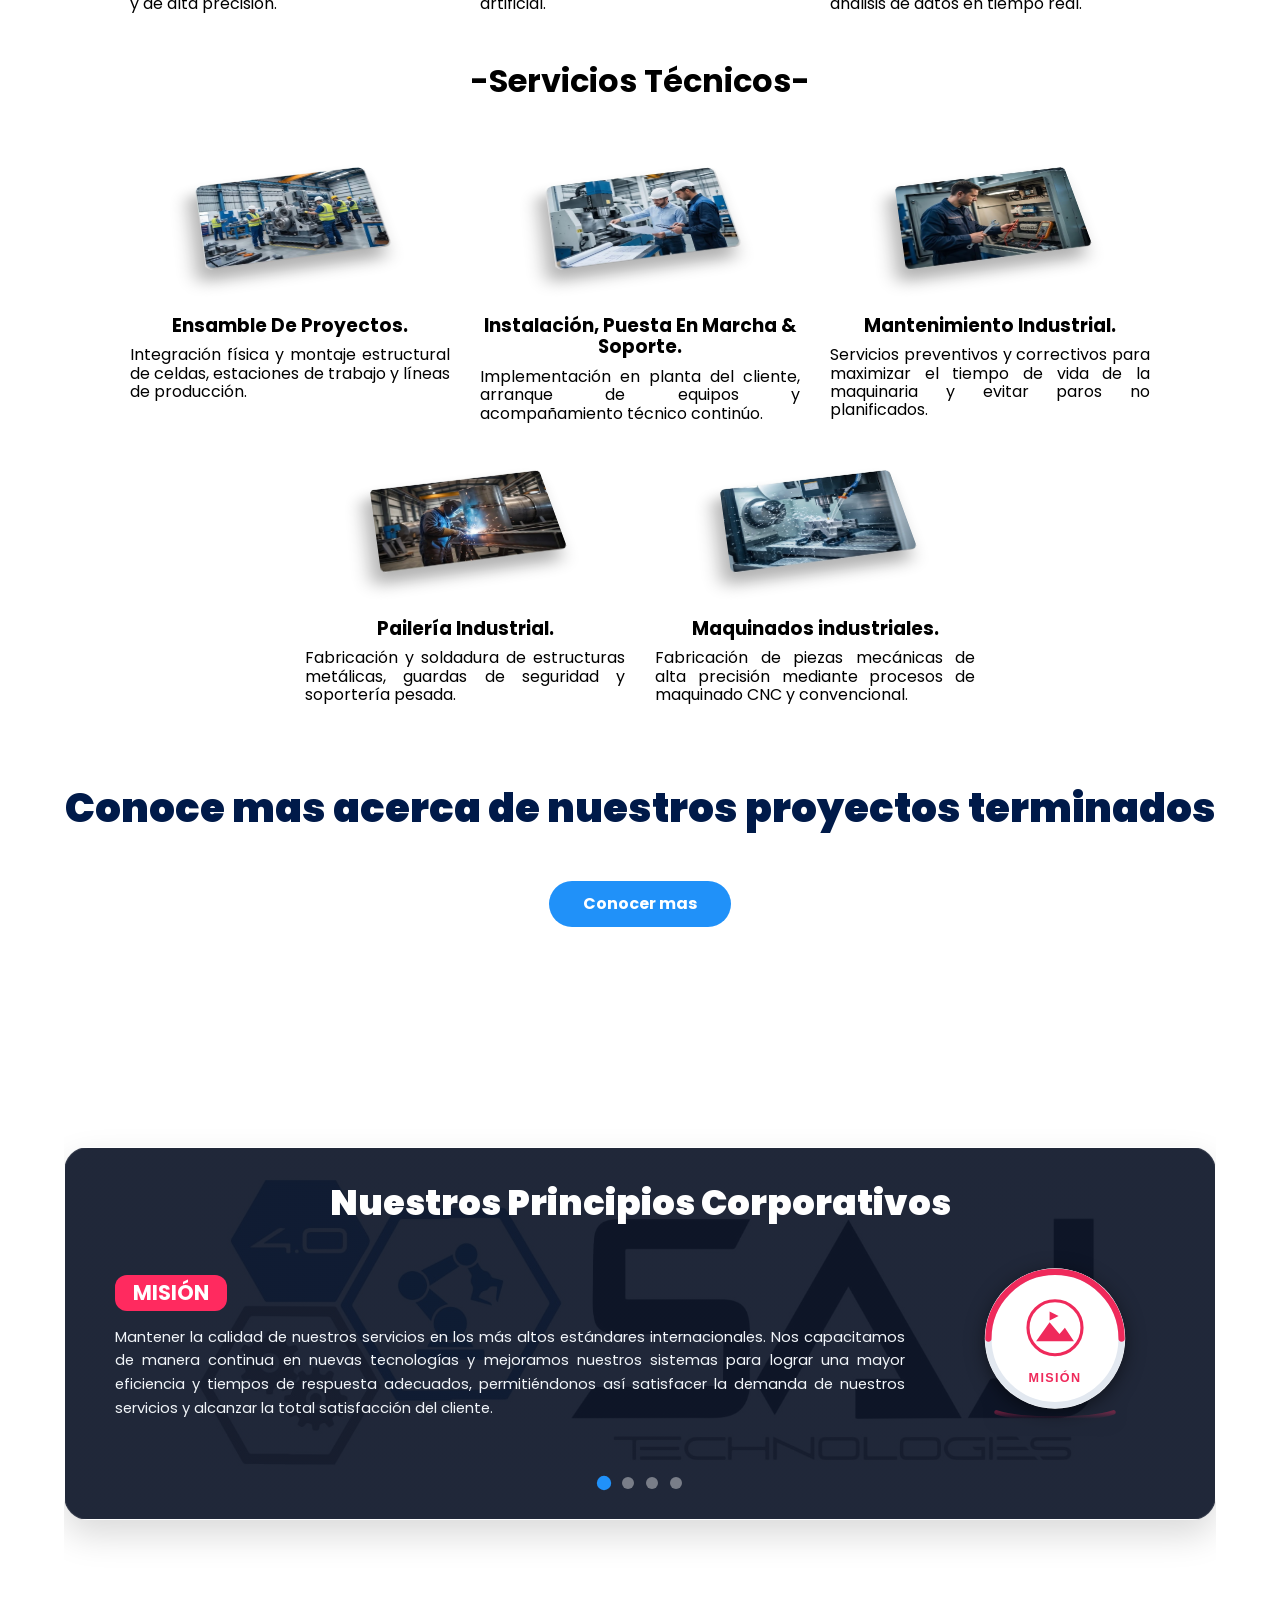
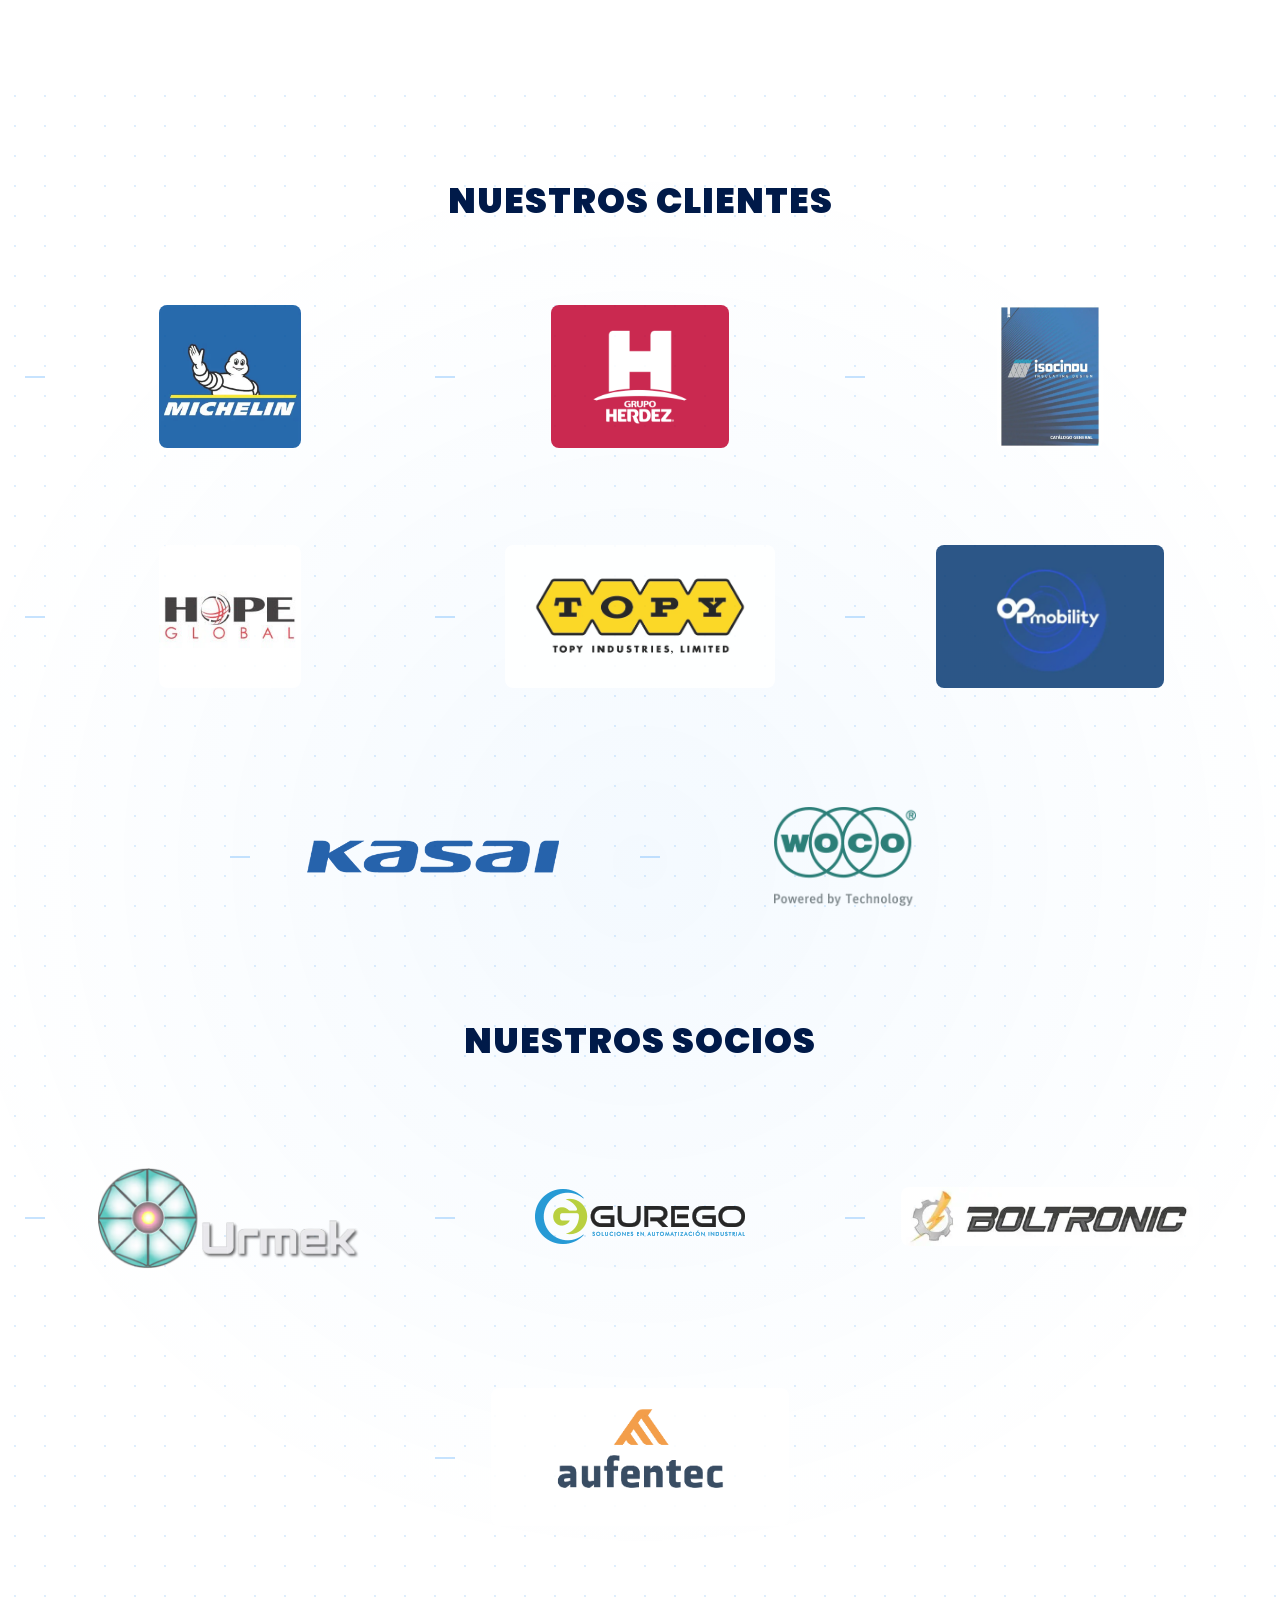
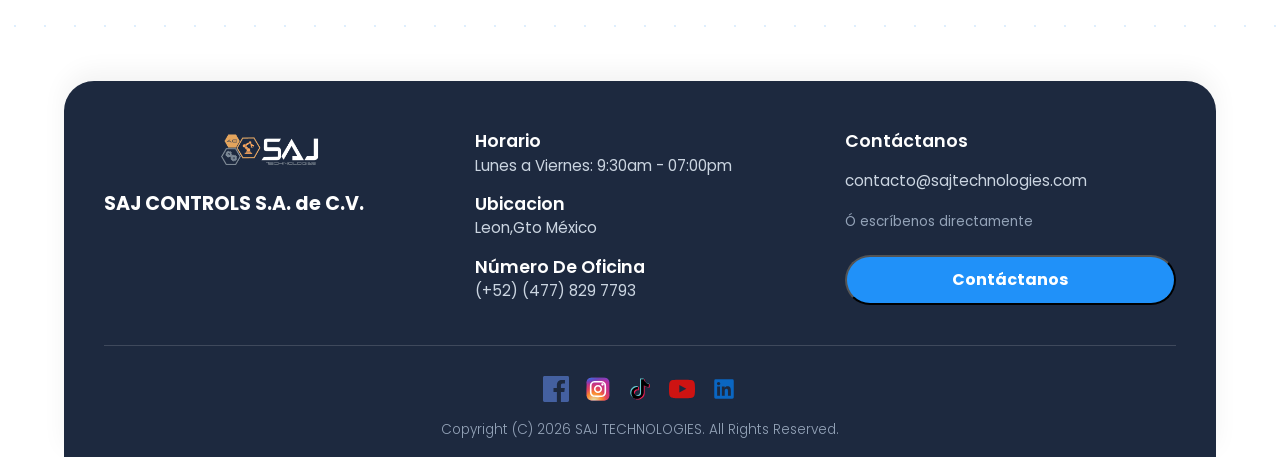
==== commit 0e9b0863: "Update LinkedIn link in footer section" ====
--- a/index.html
+++ b/index.html
@@ -368,7 +368,7 @@
                     <a href="https://www.youtube.com/@SAJTECHNOLOGIES" class="footer__icon-link" aria-label="YouTube" target="_blank" rel="noopener noreferrer">
                         <img src="./ICONS/youtube.svg" alt="youtube" class="footer__img">
                     </a>
-                    <a href="https://www.linkedin.com/in/saj-technologies-a21870301" class="footer__icon-link" aria-label="LinkedIn" target="_blank" rel="noopener noreferrer">
+                    <a href="https://www.linkedin.com/company/saj-technologies-oficial/?viewAsMember=true" class="footer__icon-link" aria-label="LinkedIn" target="_blank" rel="noopener noreferrer">
                         <img src="./ICONS/linkedin.svg" alt="linkedin" class="footer__img">
                     </a>
                 </div>
@@ -489,4 +489,4 @@
     <script src="./JS/tilt.js"></script>
 </body>
 
-</html>+</html>
